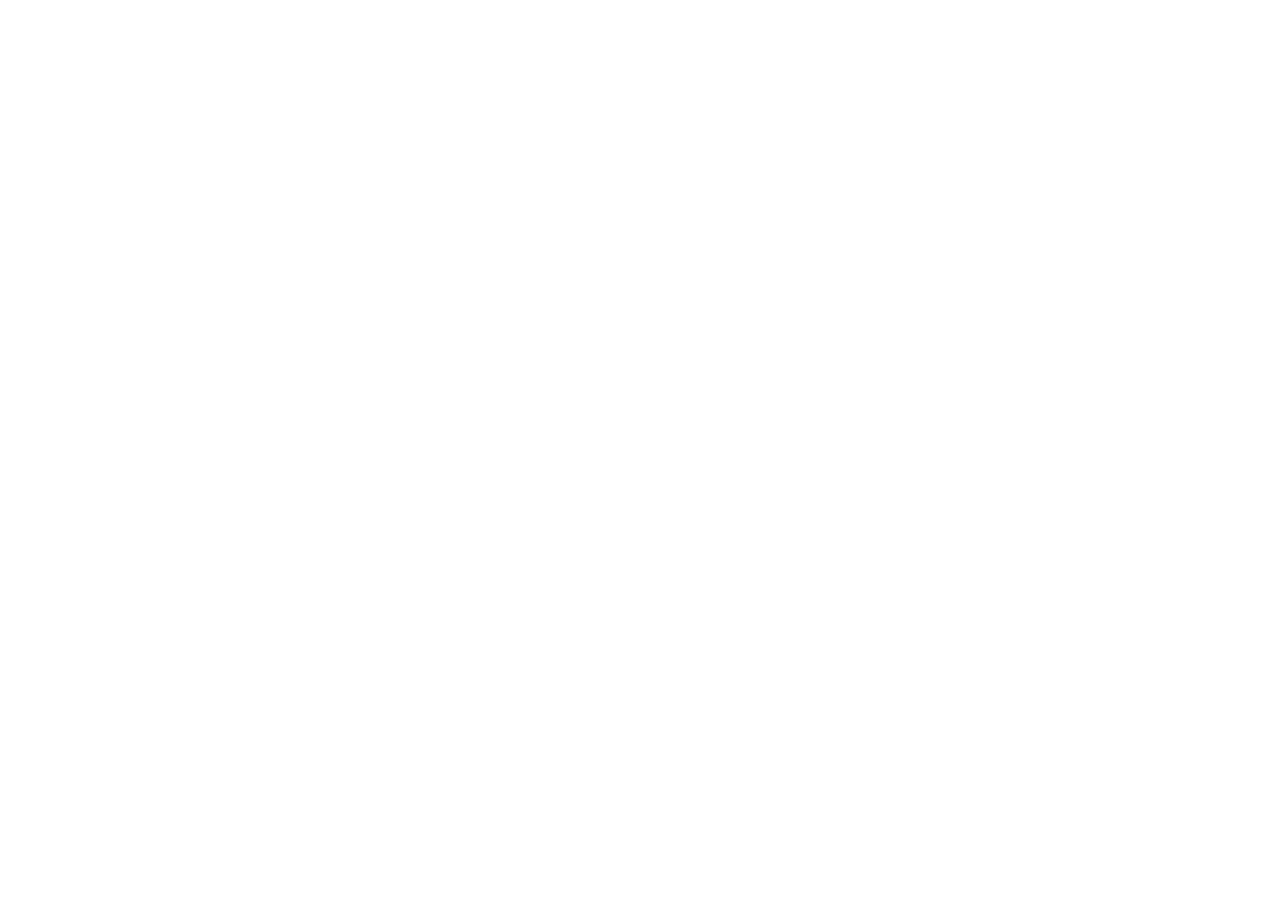
==== index.html @ 72863e76 "Update index.html" ====
<html>
	<head>
		<title>
			Anuv Gupta
		</title>
	</head>
	<style>
	iframe {
		position: fixed;
		top: 0px;
		left: 0px;
		bottom: 0px;
		right: 0px;
		width: 100%;
		height: 100%;
		border: none;
		margin: 0;
		padding: 0;
		overflow: hidden;
		z-index: 10;
	}
	</style>
	<body>
		<iframe src = "http://archive.x10.mx/me">
			Your browser doesn't support iframes.
		</iframe>
	</body>
</html>
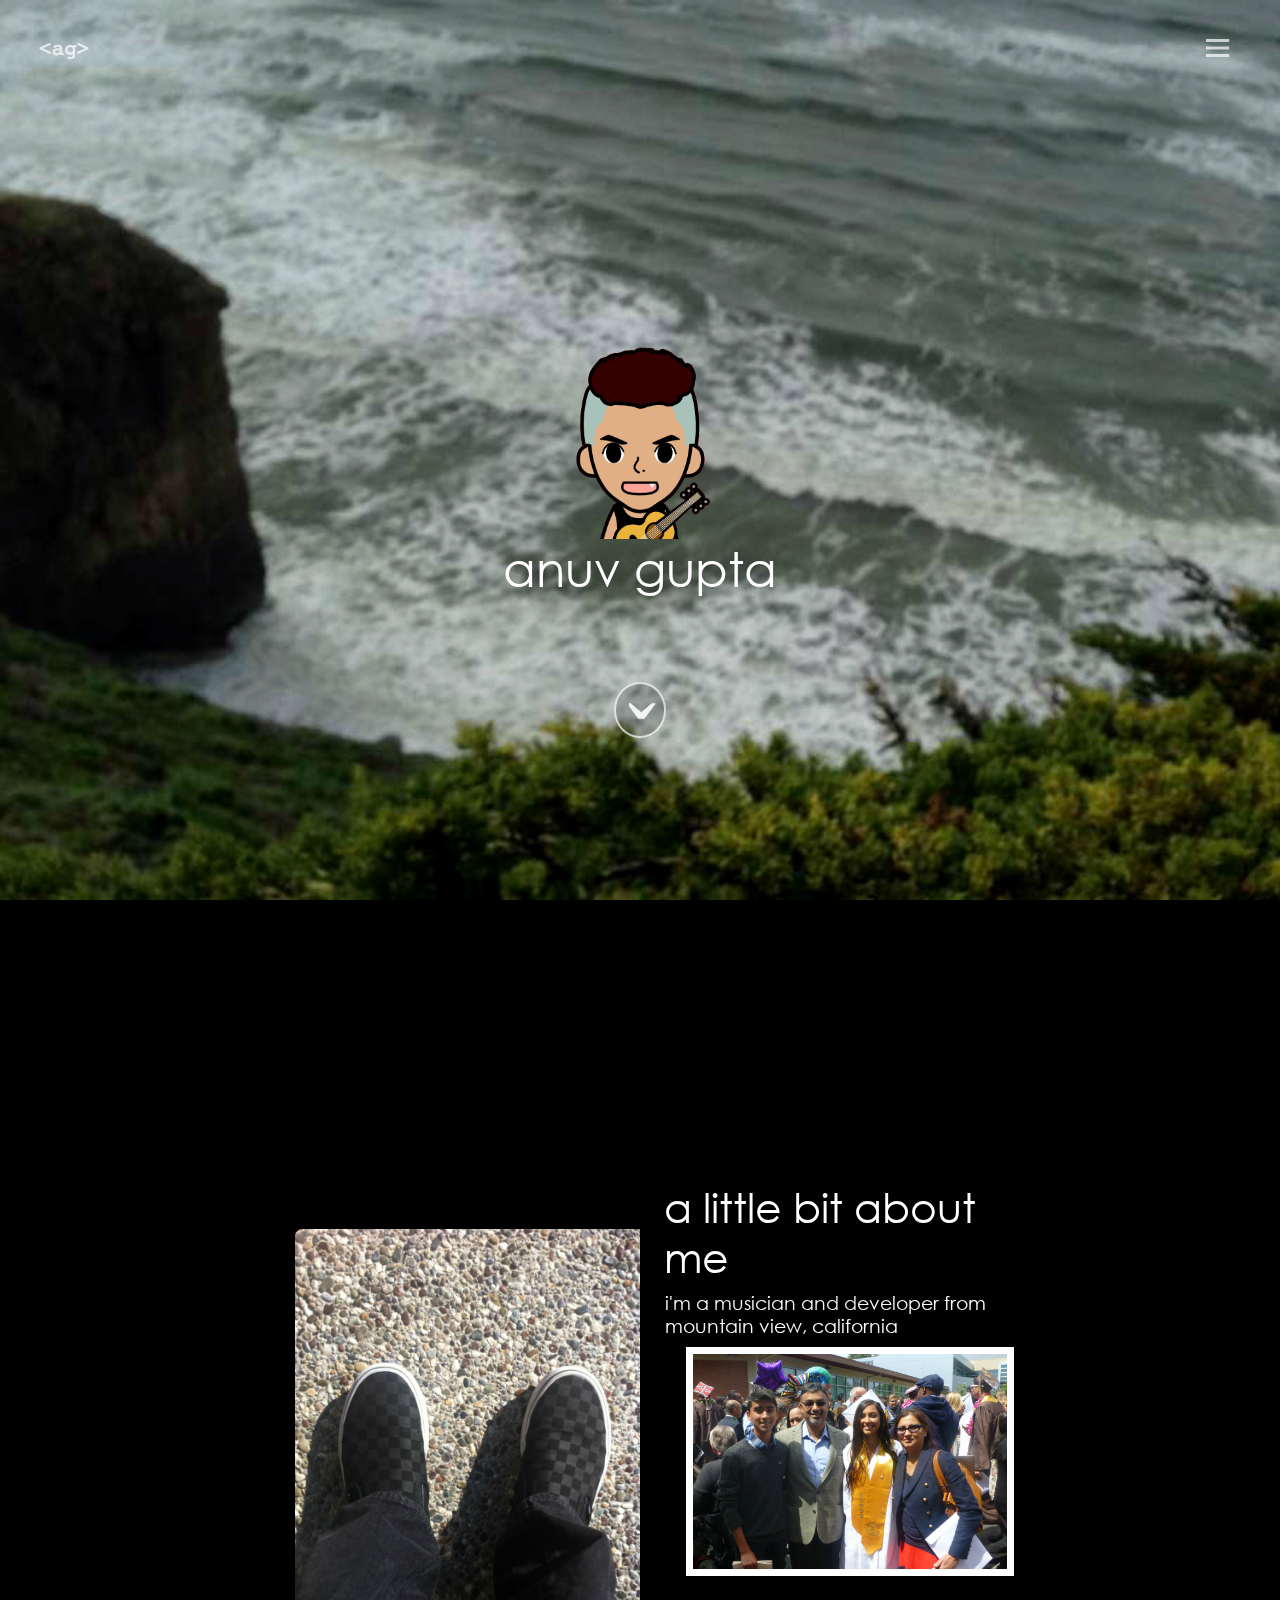
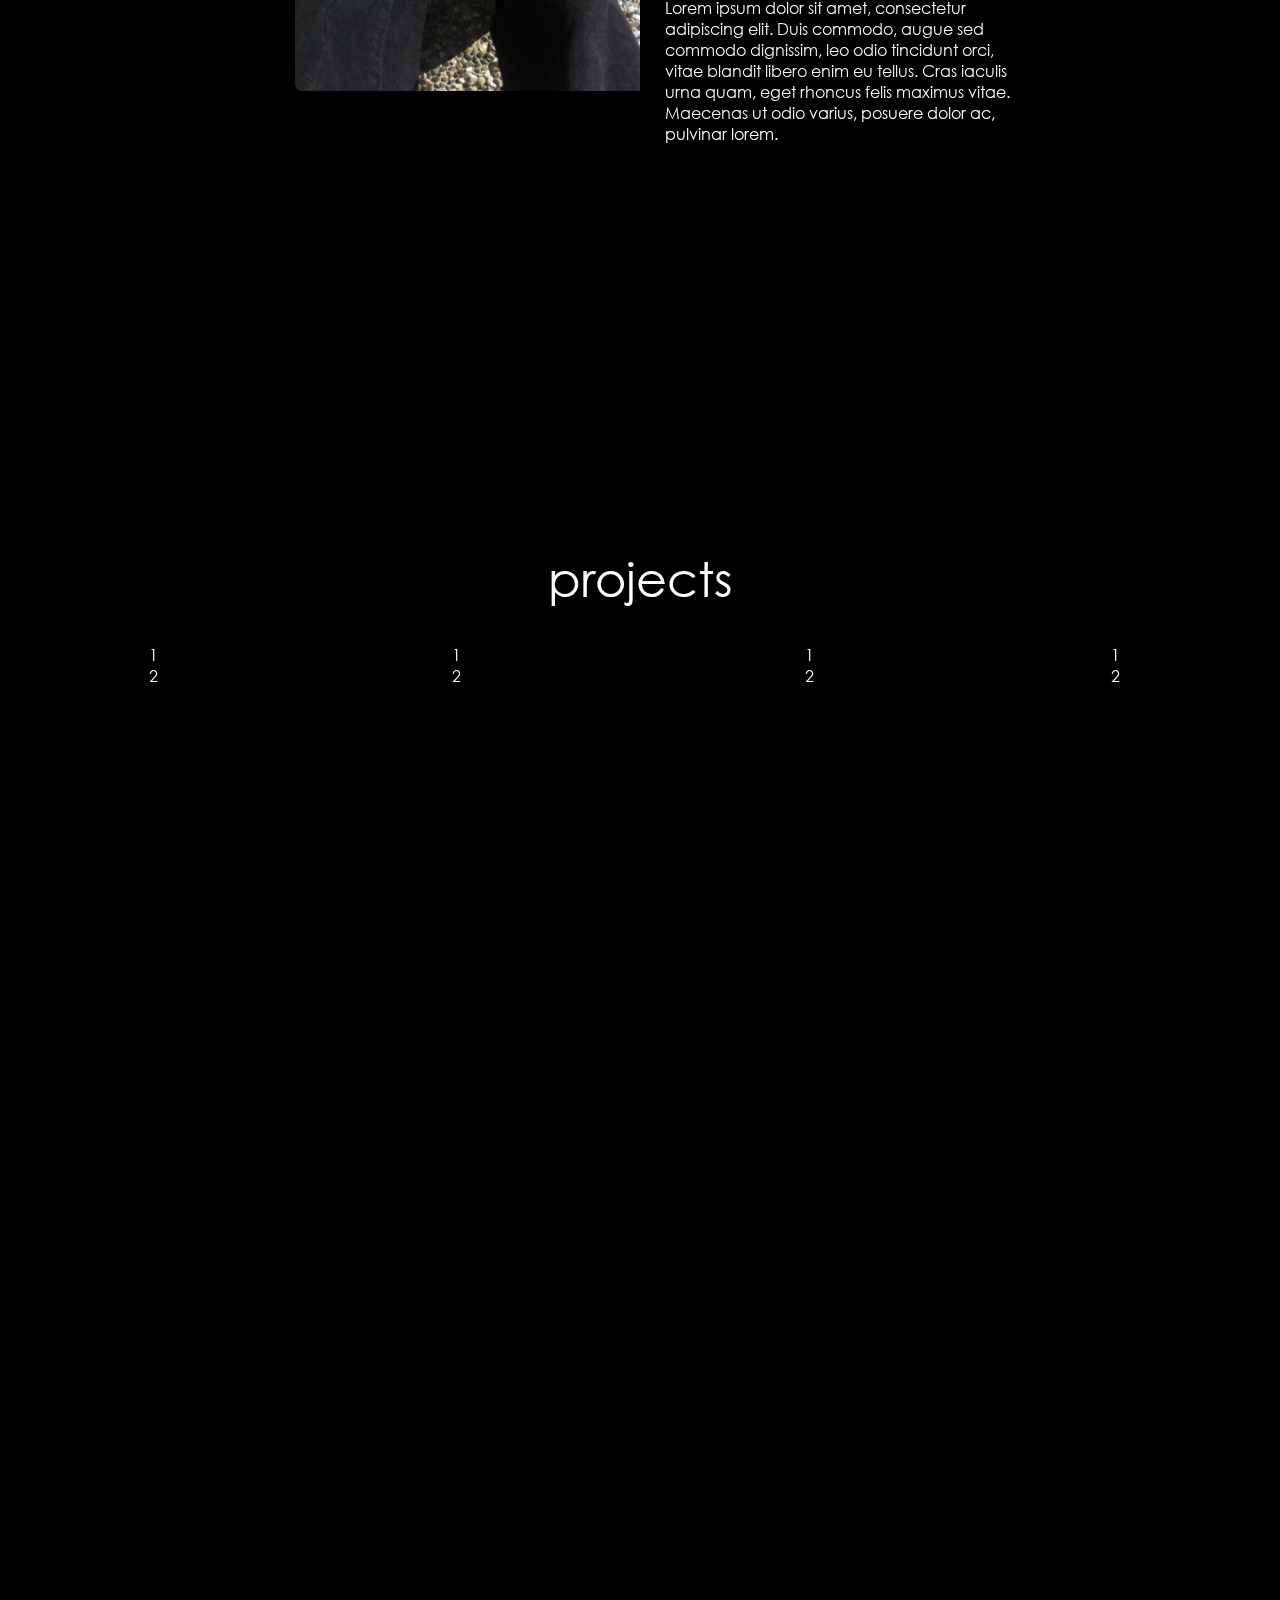
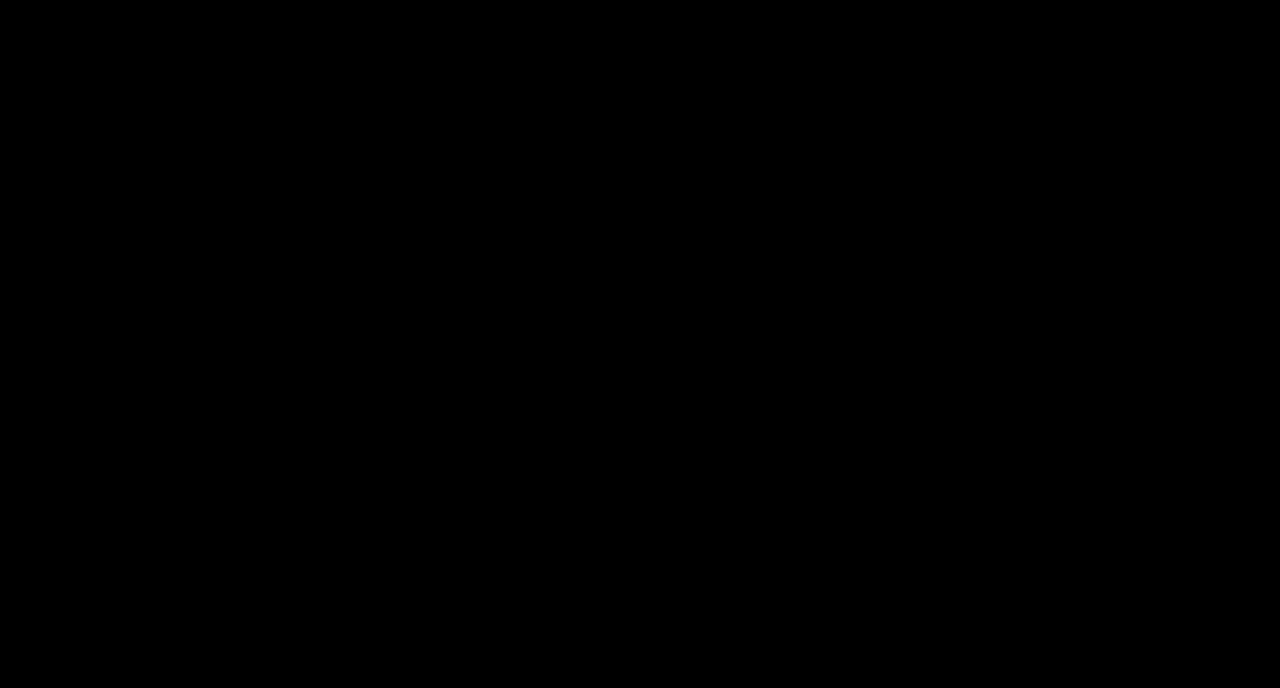
==== commit b14c42bd: "added website files" ====
--- a/index.html
+++ b/index.html
@@ -1,28 +1,478 @@
 <html>
 	<head>
-		<title>
-			Anuv Gupta
-		</title>
+		<title>Anuv Gupta</title>
+		<link rel="icon" type="image/png" href="./img/logo.png">
+		<style>
+			@font-face {
+  				font-family: CenturyGothic;
+  				src: url("./style/centurygothic.ttf");
+  				font-weight: bold;
+			}
+			body {
+				background-color: #000000;
+				color: white;
+				text-decoration: none;
+				text-align: center;
+				font-family: CenturyGothic;
+				font-size: 1.15em;
+				text-shadow: 0px 0px 30px #000000;
+				z-index: 0;
+			}
+			.bodyBG {
+				position: fixed;
+				height: 100%;
+				width: 100%;
+				left: 0;
+				top: 0;
+				z-index: 0;
+				transition: opacity 0.6s ease-in-out;
+   				-moz-transition: opacity 0.6s ease-in-out;
+   				-ms-transition: opacity 0.6s ease-in-out;
+   				-webkit-transition: opacity 0.6s ease-in-out;
+   				-o-transition: opacity 0.6s ease-in-out;
+			}
+			#menu {
+				position: fixed;
+				height: 10.4%;
+				top: 0;
+				right: 0;
+				left: 0;
+				z-index: 2;
+			}
+			#menuBG {
+				position: absolute;
+				top: 0;
+				right: 0;
+				left: 0;
+				width: 100%;
+				height: 100%;
+				opacity: 0;
+				z-index: -2;
+				background-color: #000000;
+				border-style: solid;
+				border-color: #dfdfdf;
+    			border-width: 0 0 1 0;
+				transition: opacity 0.3s ease-in-out;
+   				-moz-transition: opacity 0.3s ease-in-out;
+   				-ms-transition: opacity 0.3s ease-in-out;
+   				-webkit-transition: opacity 0.3s ease-in-out;
+   				-o-transition: opacity 0.3s ease-in-out;
+			}
+			#menuTableContainer {
+				position: absolute;
+				width: 100%;
+				height: 100%;
+				transition: height 0.3s ease-in-out;
+   				-moz-transition: height 0.3s ease-in-out;
+   				-ms-transition: height 0.3s ease-in-out;
+   				-webkit-transition: height 0.3s ease-in-out;
+   				-o-transition: height 0.3s ease-in-out;
+			}
+			#menuTable {
+				width: 100%;
+				height: 100%;
+				opacity: 1;
+				padding: 0 20 0 20;
+				text-align: center;
+			}
+			#menuLogoTD {
+				width: 5%;
+				opacity: 0;
+				z-index: 20;
+				transition: opacity 0.2s ease-in-out;
+   				-moz-transition: opacity 0.2s ease-in-out;
+   				-ms-transition: opacity 0.2s ease-in-out;
+   				-webkit-transition: opacity 0.2s ease-in-out;
+   				-o-transition: opacity 0.2s ease-in-out;
+			}
+			#menuIconTD {
+				width: 5%;
+				opacity: 0;
+				z-index: 20;
+				transition: opacity 0.2s ease-in-out;
+   				-moz-transition: opacity 0.2s ease-in-out;
+   				-ms-transition: opacity 0.2s ease-in-out;
+   				-webkit-transition: opacity 0.2s ease-in-out;
+   				-o-transition: opacity 0.2s ease-in-out;
+			}
+			#main {
+				position: absolute;
+				top: 0;
+				right: 0;
+				left: 0;
+				width: 100%;
+				height: 108%;
+				z-index: 1;
+			}
+			#mainText1 {
+				font-family: CenturyGothic;
+				font-size: 270%;
+				margin: 0;
+				padding 0;
+				border: 0;
+			}
+			#vDown {
+				z-index: 5;
+				text-align: center;
+				height: 100%;
+				width: 4%;
+				border: solid 2px rgba(256, 256, 256, 0.8);
+				background-color: rgba(0, 0, 0, 0.2);
+				border-radius: 100%;
+				opacity: 0.85;
+				transition: opacity 0.4s ease-in-out, border-radius 0.4s ease-in-out, width 0.4s ease-in-out;
+   				-moz-transition: opacity 0.4s ease-in-out, border-radius 0.4s ease-in-out, width 0.4s ease-in-out;
+   				-ms-transition: opacity 0.4s ease-in-out, border-radius 0.4s ease-in-out, width 0.4s ease-in-out;
+   				-webkit-transition: opacity 0.4s ease-in-out, border-radius 0.4s ease-in-out, width 0.4s ease-in-out;
+   				-o-transition: opacity 0.4s ease-in-out, border-radius 0.4s ease-in-out, width 0.4s ease-in-out;
+			}
+			#vDownImg {
+				height: 60%;
+				transition: opacity 0.4s ease-in-out;
+   				-moz-transition: opacity 0.4s ease-in-out;
+   				-ms-transition: opacity 0.4s ease-in-out;
+   				-webkit-transition: opacity 0.4s ease-in-out;
+   				-o-transition: opacity 0.4s ease-in-out;
+			}
+			#mainBG {
+				width: 100%;
+				height: 100%;
+				background-color: #000000;
+			}
+			#mainCT {
+				position: absolute;
+				width: 100%;
+				height: 400%;
+				opacity: 0;
+				padding: 10 30 10 30;
+				text-align: center;
+				transition: opacity 0.7s ease-in-out, height 0.7s ease-in-out;
+   				-moz-transition: opacity 0.7s ease-in-out, height 0.7s ease-in-out;
+   				-ms-transition: opacity 0.7s ease-in-out, height 0.7s ease-in-out;
+   				-webkit-transition: opacity 0.7s ease-in-out, height 0.7s ease-in-out;
+   				-o-transition: opacity 0.7s ease-in-out, height 0.7s ease-in-out;
+			}
+			#aboutMeTable {
+				width: 106%;
+				height: 100%;
+				border-collapse: collapse;
+				background-color: rgba(0, 0, 0, 0.5);
+				border-radius: 15px;
+			}
+			#aboutMeTable td {
+				padding: 5 0 5 17;
+			}
+			#aboutMeImg {
+				border: 8px solid rgba(0, 0, 0, 0.2);
+				border-radius: 15px 0 0 15px;
+				height: 420px;
+			}
+			#famImg {
+				height: 215px;
+				border: 7px solid white;
+			}
+			#mainText3TD {
+				position: relative;
+				width: 60%;
+				height: 2%;
+				text-align: center;
+			}
+			.card {
+				margin: 3% 3% 3% 3%;
+  				text-align: center;
+  				height: 90%;
+  				width: 90%;
+  				box-shadow: 0 6px 12px 0 rgba(0, 0, 0, 0.2), 0 9px 30px 0 rgba(0, 0, 0, 0.19);
+  				-moz-box-shadow: 0 6px 12px 0 rgba(0, 0, 0, 0.2), 0 9px 30px 0 rgba(0, 0, 0, 0.19);
+  				-ms-box-shadow: 0 6px 12px 0 rgba(0, 0, 0, 0.2), 0 9px 30px 0 rgba(0, 0, 0, 0.19);
+  				-webkit-box-shadow: 0 6px 12px 0 rgba(0, 0, 0, 0.2), 0 9px 30px 0 rgba(0, 0, 0, 0.19);
+  				-o-box-shadow: 0 6px 12px 0 rgba(0, 0, 0, 0.2), 0 9px 30px 0 rgba(0, 0, 0, 0.19);
+			}
+			#2 {
+				height: 25%;
+			}
+		</style>
+
+		<script src = "./js/jquery-2.1.4.min.js"></script>
+		<script src = "./js/jquery-ui.min.js"></script>
+		<script src = "./js/background-blur.min.js"></script>
+		<script src = "./js/functions.js"></script>
+		<script src = "./js/velocity.min.js"></script>
+
+		<script type = "text/javascript">
+			var vDownActive = false;
+			function initBG() {
+				_('bodyBG2').style.opacity = 0;
+				_('bodyBG3').style.opacity = 0;
+				$('#bodyBG1').backgroundBlur({
+					imageURL : './img/IMG_8312-n2.jpg',
+					blurAmount : 0,
+					imageClass : 'bg-blur',
+					duration: 1000,
+					endOpacity: 1
+				});
+				$('#bodyBG2').backgroundBlur({
+					imageURL : './img/IMG_1753.jpg',
+					blurAmount : 0,
+					imageClass : 'bg-blur',
+					duration: 1000,
+					endOpacity: 1
+				});
+				$('#bodyBG3').backgroundBlur({
+					imageURL : './img/IMG_8615.jpg',
+					blurAmount : 0,
+					imageClass : 'bg-blur',
+					duration: 1000,
+					endOpacity: 1
+				});
+			}
+			function initSize() {
+				_('mainImg').style.width = 186.5 * (window.innerWidth/1280);
+				_('mainImg').style.height = 1.03 * 186.5 * (window.innerWidth/1280);
+				
+				var h1 = 0;
+				var w1 = 0;
+				if ((window.innerHeight/window.innerWidth) >= 0.56338028169) {
+					h1 = window.innerHeight;
+					w1 = 1136 * (window.innerHeight/640);
+				} else {
+					w1 = window.innerWidth;
+					h1 = 640 * (window.innerWidth/1136);
+				}
+				_('bodyBG1').style.width = w1;
+				_('bodyBG1').style.height = h1;
+				_('bodyBG3').style.width = w1;
+				_('bodyBG3').style.height = h1;
+				
+				if ((window.innerHeight/window.innerWidth) >= 0.74691358024) {
+					h1 = window.innerHeight;
+					w1 = 2592 * (window.innerHeight/1936);
+				} else {
+					w1 = window.innerWidth;
+					h1 = 1936 * (window.innerWidth/2592);
+				}
+				_('bodyBG2').style.width = w1;
+				_('bodyBG2').style.height = h1;
+				
+				var s1 = ((window.innerWidth + window.innerHeight) * 0.02216624685) + 'px';
+				_('mainText1').style.fontSize = s1;
+				_('mainText3').style.fontSize = s1;
+				_('mainText2A').style.fontSize = ((window.innerWidth + window.innerHeight) * 0.01863979848) + 'px';
+				_('mainText2B').style.fontSize = ((window.innerWidth + window.innerHeight) * 0.00856423173) + 'px';
+				_('mainText2C').style.fontSize = ((window.innerWidth + window.innerHeight) * 0.00726423173) + 'px';
+				
+				_('aboutMeImg').style.height = ((window.innerWidth + window.innerHeight) * 0.21158690176) + 'px';
+				_('vDownImg').style.height = ((window.innerWidth + window.innerHeight) * 0.02367758186) + 'px';
+				//_('famImg').style.height = ((window.innerWidth + window.innerHeight) * 1) + 'px';
+			}
+			function setEvents() {
+				$("#menuLogoTD").hover(function() {
+					_("menuLogoTD").style.opacity = 1;
+				}, function() {
+					_("menuLogoTD").style.opacity = 0.7;
+				});
+				$("#menuIconTD").hover(function() {
+					_("menuIconTD").style.opacity = 1;
+				}, function() {
+					_("menuIconTD").style.opacity = 0.7;
+				});
+				$("#vDown").hover(function() {
+					if(!vDownActive) {
+						vDownActive = true;
+						_("vDown").style.borderRadius = "20px";
+						_("vDown").style.width = "14%";
+						_("vDownImg").style.opacity = 0;
+						setTimeout(function () {
+							_("vDownImg").src = './img/aboutme.png';
+							_("vDownImg").style.opacity = 1;
+							vDownActive = false;
+						}, 400);
+					}
+				}, function() {
+					vDownActive = true;
+					_("vDownImg").style.opacity = 0;
+					setTimeout(function () {
+						_("vDown").style.borderRadius = "100%";
+						_("vDown").style.width = "4%";
+						_("vDownImg").src = './img/down.png';
+						_("vDownImg").style.opacity = 1;
+						vDownActive = false;
+					}, 500);
+				});
+				$("#vDown").click(function() {
+					$('body').animate({
+        				scrollTop: ($('#2').offset().top + 5),
+    				}, 1200, 'easeInOutExpo');
+				});
+				$("#menuLogoTD").click(function() {
+  			    	$('body').animate({
+        				scrollTop: $("#main").offset().top,
+    				}, 1200, 'easeInOutExpo');
+				});
+				$(window).scroll(function() {
+					if ($(window).scrollTop() > 5) _("menuBG").style.opacity = 0.6;
+    				else _("menuBG").style.opacity = 0;
+    				if ($(window).scrollTop() > 20) _("menuTableContainer").style.height = "72%";
+    				else _("menuTableContainer").style.height = "95%";
+    				
+    				if ($(window).scrollTop() < $('#mainText1').offset().top) {
+    					if (_('bodyBG1').style.opacity == 0) {
+    						_('bodyBG1').style.opacity = 1;
+    						_('bodyBG2').style.opacity = 0;
+    						_('bodyBG3').style.opacity = 0;
+    					}
+    				}
+    				else if ($(window).scrollTop() < $('#3').offset().top) {
+    					if (_('bodyBG2').style.opacity == 0) {
+    						_('bodyBG1').style.opacity = 0;
+    						_('bodyBG2').style.opacity = 1;
+    						_('bodyBG3').style.opacity = 0;
+    					}
+    				}
+    				else if ($(window).scrollTop() < $('#6').offset().top) {
+    					if (_('bodyBG3').style.opacity == 0) {
+    						_('bodyBG1').style.opacity = 0;
+    						_('bodyBG2').style.opacity = 0;
+    						_('bodyBG3').style.opacity = 1;
+    					}
+    				}
+				});
+			}
+			function loadPage() {
+				//console.log("w: " + window.innerWidth);
+				//console.log("h: " + window.innerHeight);
+				initSize();
+				initBG();
+				resizePage();
+				setEvents();
+				setTimeout(function () {
+					_("mainCT").style.opacity = 1;
+					_("menuLogoTD").style.opacity = 0.7;
+					_("menuIconTD").style.opacity = 0.7;
+				}, 200);
+			}
+			function resizePage() {
+				$('bodyBG1').replaceWith('<div id = "bodyBG1" class = "bodyBG"></div>');
+				$('bodyBG2').replaceWith('<div id = "bodyBG2" class = "bodyBG"></div>');
+				$('bodyBG3').replaceWith('<div id = "bodyBG3" class = "bodyBG"></div>');
+				initSize();
+				initBG();
+			}
+			$(window).on("orientationchange", resizePage);
+			$(window).resize(resizePage);
+			$(document).ready(loadPage);
+		</script>
 	</head>
-	<style>
-	iframe {
-		position: fixed;
-		top: 0px;
-		left: 0px;
-		bottom: 0px;
-		right: 0px;
-		width: 100%;
-		height: 100%;
-		border: none;
-		margin: 0;
-		padding: 0;
-		overflow: hidden;
-		z-index: 10;
-	}
-	</style>
 	<body>
-		<iframe src = "http://archive.x10.mx/me">
-			Your browser doesn't support iframes.
-		</iframe>
+		<div id = "bodyBG1" class = "bodyBG"></div>
+		<div id = "bodyBG2" class = "bodyBG"></div>
+		<div id = "bodyBG3" class = "bodyBG"></div>
+		<center>
+			<div id = "menu">
+				<table id = "menuTableContainer">
+					<tr>
+						<td>
+							<div id = "menuBG"></div>
+							<table id = "menuTable">
+								<tr>
+									<td id = "menuLogoTD"><img id = "menuLogoIMG" src = "./img/logo.png"/></td>
+									<td width = "70%"></td>
+									<td id = "menuIconTD"><img id = "menuIconIMG" src = "./img/menuIcon.png"/></td>
+								</tr>
+							</table>
+						</td>
+					</tr>
+				</table>
+			</div>
+			<div id = "main">
+				<table id = "mainCT">
+					<tr id = "1" height = "25%">
+						<td colspan = "16">
+							<table width = "100%" height = "100%">
+								<tr height = "20%"><td></td></tr>
+								<tr height = "20%">
+									<td style = "text-align: center;">
+										<img id = "mainImg" src = "./img/IMG_3397-clear.png"/><br/>
+										<span id = "mainText1">anuv gupta</span><br/>
+									</td>
+								</tr>
+								<tr height = "8%">
+									<td>
+										<center>
+											<div id = "vDown">
+												<img id = "vDownImg" src = "./img/down.png"/>
+											</div>
+										</center>
+									</td>
+								</tr>
+								<tr height = "15%"><td></td></tr>
+							</table>
+						</td>
+					</tr>
+					<tr id = "2" height = "25%">
+						<td colspan = "3"></td>
+						<td colspan = "10" style = 'position: relative;'>
+							<center>
+								<table id = 'aboutMeTable'>
+									<tr>
+										<td rowspan = '10' style = 'padding: 0; margin: 0;'><img id = 'aboutMeImg' src = './img/IMG_1891-small2.jpg'/></td>
+										<td rowspan = '1' style = 'padding: 10 5 5 16;'><span id = "mainText2A">a little bit about me</span></td>
+									</tr>
+									<tr>
+										<td rowspan = '1'><span id = "mainText2B">i'm a musician and developer from mountain view, california</span></td>
+									</tr>
+									<tr>
+										<td rowspan = '8'>
+											<center><img id = 'famImg' height = '70%' src = './img/P1030672-cropped.jpg'/><br/><br/></center>
+											<span id = "mainText2C">Lorem ipsum dolor sit amet, consectetur adipiscing elit. Duis commodo, augue sed commodo dignissim, leo odio tincidunt orci, vitae blandit libero enim eu tellus. Cras iaculis urna quam, eget rhoncus felis maximus vitae. Maecenas ut odio varius, posuere dolor ac, pulvinar lorem.</span>
+										</td>
+									</tr>
+								</table>
+							</center>
+						</td>
+						<td colspan = "3"></td>
+					</tr>
+					<tr id = "3" height = "5%">
+						<td id = "spaceText" colspan = "16">
+							<span>&nbsp;</span>
+						</td>
+					</tr>
+					<tr id = "4" height = "2%">
+						<td id = "mainText3TD" colspan = "16">
+							<span id = "mainText3" style = "font-size: 300%; color: white;">projects</span>
+						</td>
+					</tr>
+					<tr id = "5" height = "13%">
+						<td colspan = "4" width = "25%">
+							<div id = "card1" class = "card" bgcolor = "green">
+								<span>1</span><br/>
+								<span>2</span><br/>
+							</div>
+						</td>
+						<td colspan = "4" width = "25%">
+							<div id = "card2" class = "card" bgcolor = "red">
+								<span>1</span><br/>
+								<span>2</span><br/>
+							</div>
+						</td>
+						<td colspan = "4" width = "25%">
+							<div id = "card3" class = "card" bgcolor = "blue">
+								<span>1</span><br/>
+								<span>2</span><br/>
+							</div>
+						</td>
+						<td colspan = "4" width = "25%">
+							<div id = "card4" class = "card" bgcolor = "yellow">
+								<span>1</span><br/>
+								<span>2</span><br/>
+							</div>
+						</td>
+					</tr>
+					<tr id = "6" height = "30%">
+						<td id = "mainText4" colspan = "16"><!-- HELLO4 --></td>
+					</tr>
+				</table>
+			<div>
+		</center>
 	</body>
-</html>
+</html>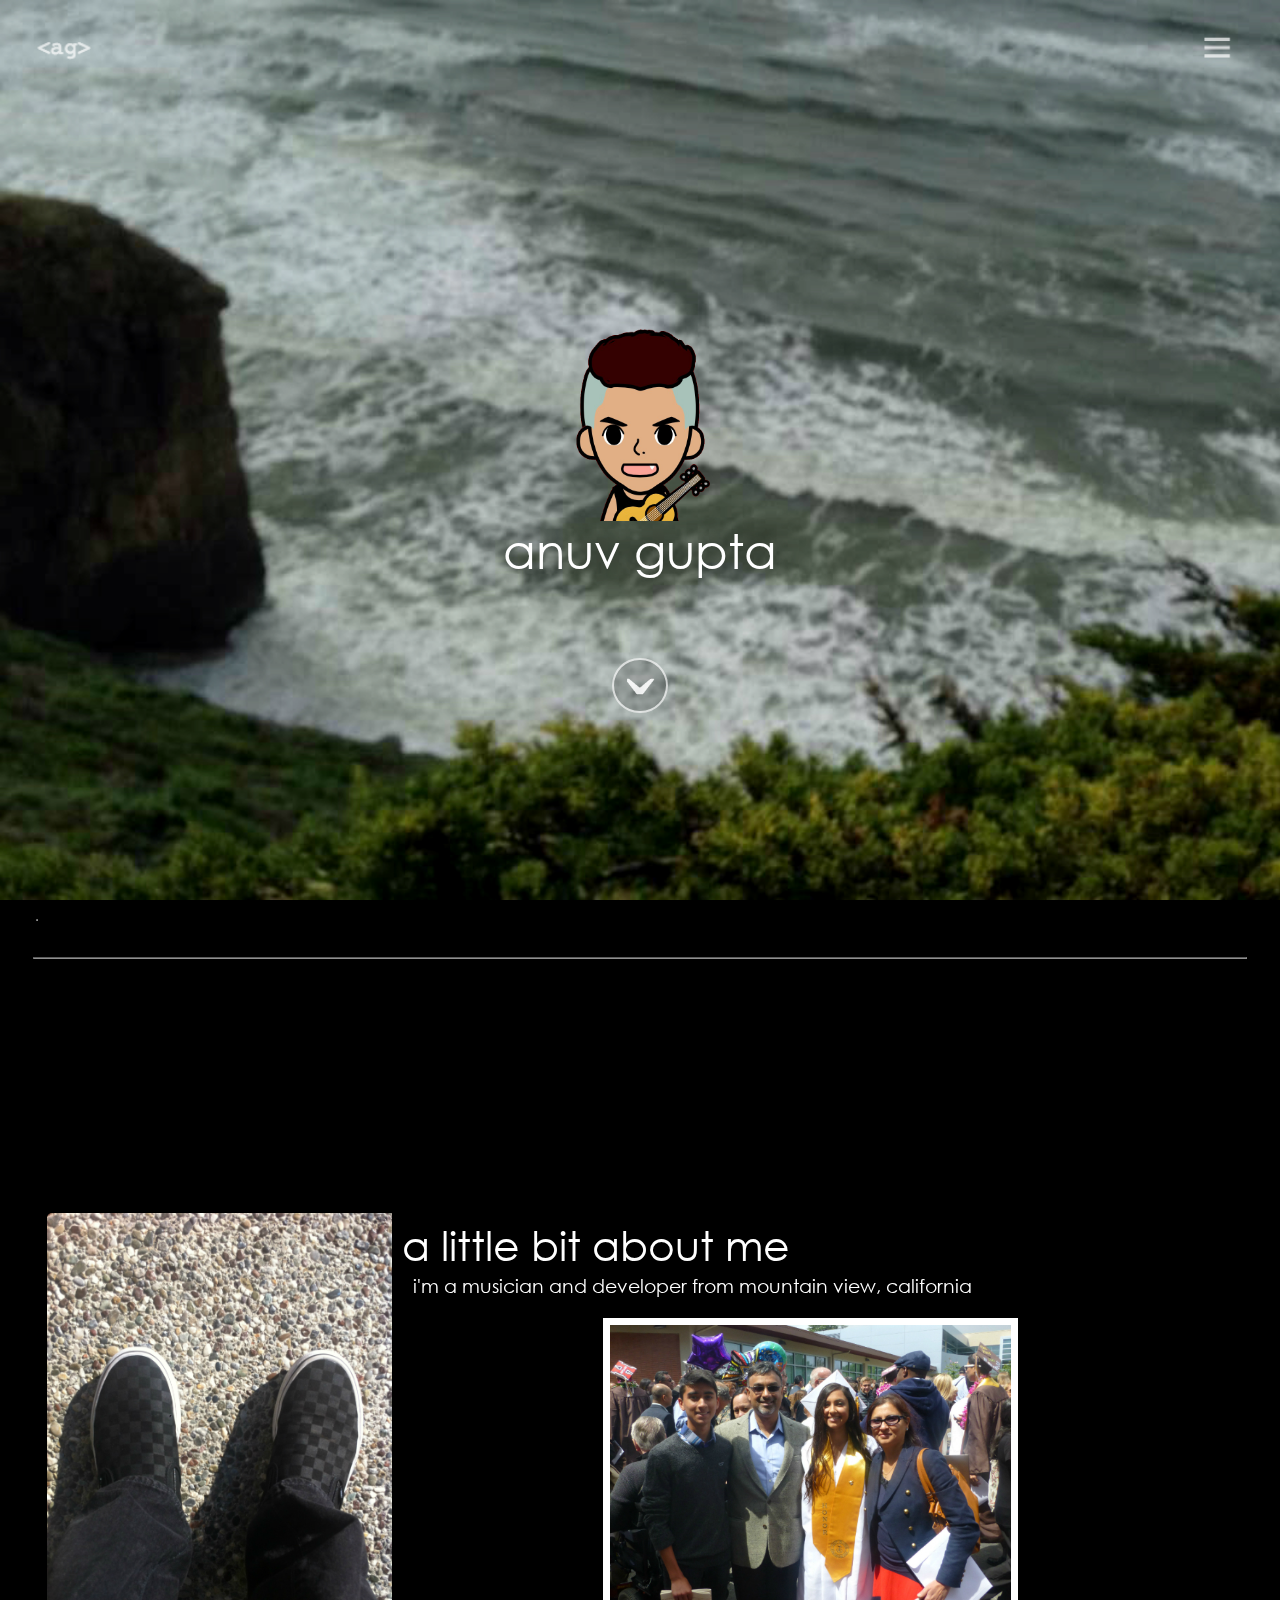
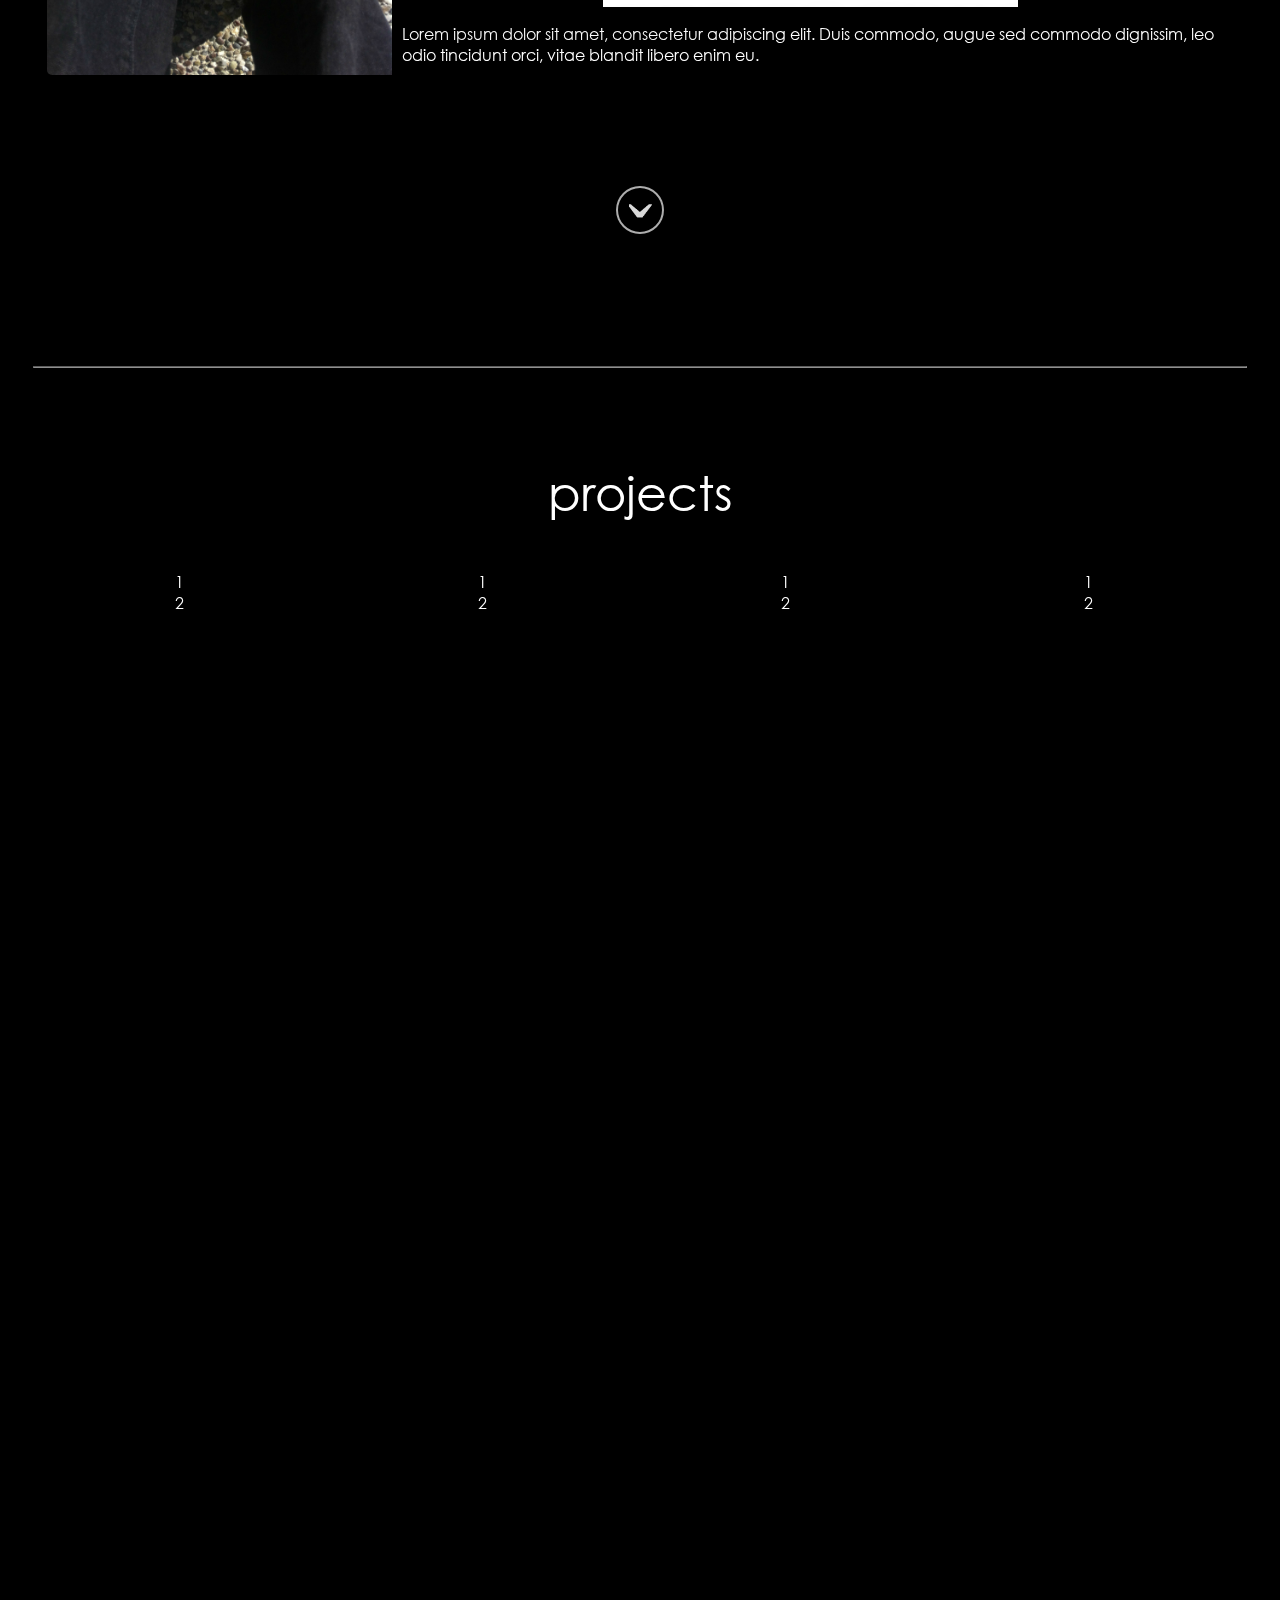
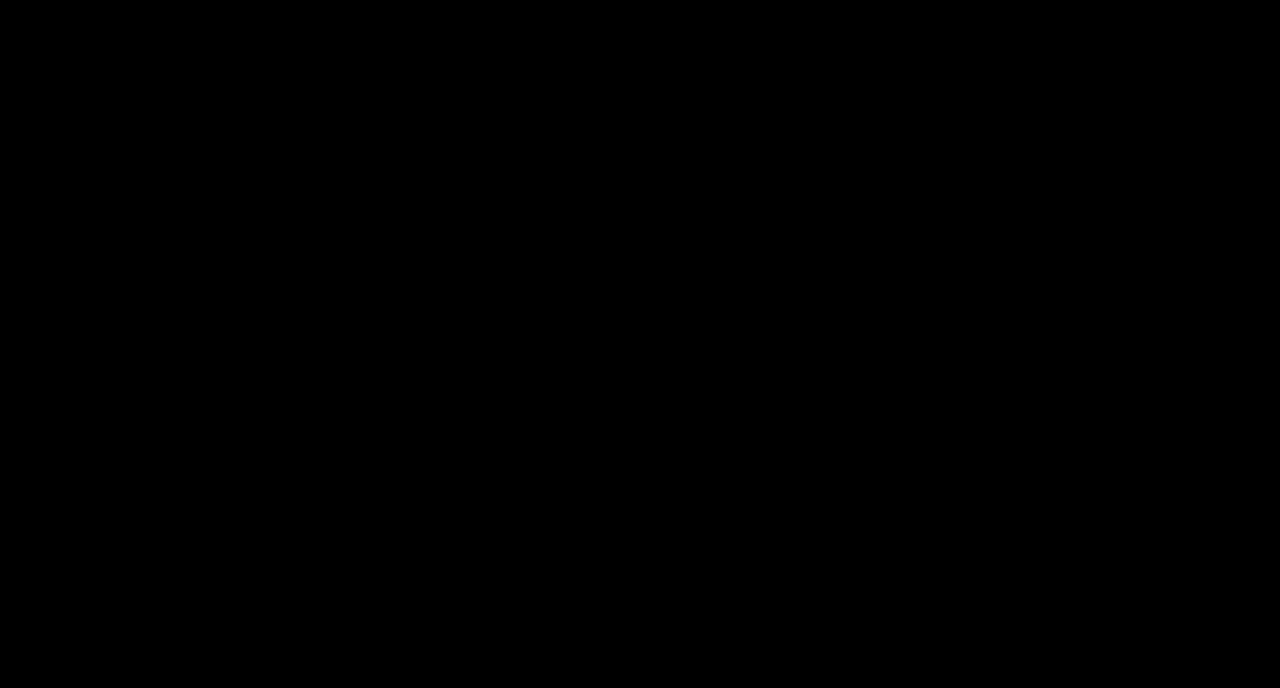
==== commit c1ed0822: "index page update" ====
--- a/index.html
+++ b/index.html
@@ -1,7 +1,7 @@
 <html>
 	<head>
 		<title>Anuv Gupta</title>
-		<link rel="icon" type="image/png" href="./img/logo.png">
+		<link rel = "icon" type = "image/png" href = "./img/favicon.png">
 		<style>
 			@font-face {
   				font-family: CenturyGothic;
@@ -15,7 +15,7 @@
 				text-align: center;
 				font-family: CenturyGothic;
 				font-size: 1.15em;
-				text-shadow: 0px 0px 30px #000000;
+				text-shadow: 0 0 30px #000000;
 				z-index: 0;
 			}
 			.bodyBG {
@@ -111,7 +111,7 @@
 				padding 0;
 				border: 0;
 			}
-			#vDown {
+			#vDown1 {
 				z-index: 5;
 				text-align: center;
 				height: 100%;
@@ -120,19 +120,42 @@
 				background-color: rgba(0, 0, 0, 0.2);
 				border-radius: 100%;
 				opacity: 0.85;
-				transition: opacity 0.4s ease-in-out, border-radius 0.4s ease-in-out, width 0.4s ease-in-out;
-   				-moz-transition: opacity 0.4s ease-in-out, border-radius 0.4s ease-in-out, width 0.4s ease-in-out;
-   				-ms-transition: opacity 0.4s ease-in-out, border-radius 0.4s ease-in-out, width 0.4s ease-in-out;
-   				-webkit-transition: opacity 0.4s ease-in-out, border-radius 0.4s ease-in-out, width 0.4s ease-in-out;
-   				-o-transition: opacity 0.4s ease-in-out, border-radius 0.4s ease-in-out, width 0.4s ease-in-out;
-			}
-			#vDownImg {
+				transition: opacity 0.2s ease-in-out, border-radius 0.2s ease-in-out, width 0.4s ease-in-out;
+   				-moz-transition: opacity 0.2s ease-in-out, border-radius 0.2s ease-in-out, width 0.4s ease-in-out;
+   				-ms-transition: opacity 0.2s ease-in-out, border-radius 0.2s ease-in-out, width 0.4s ease-in-out;
+   				-webkit-transition: opacity 0.2s ease-in-out, border-radius 0.2s ease-in-out, width 0.4s ease-in-out;
+   				-o-transition: opacity 0.2s ease-in-out, border-radius 0.2s ease-in-out, width 0.4s ease-in-out;
+			}
+			#vDown1Img {
 				height: 60%;
-				transition: opacity 0.4s ease-in-out;
-   				-moz-transition: opacity 0.4s ease-in-out;
-   				-ms-transition: opacity 0.4s ease-in-out;
-   				-webkit-transition: opacity 0.4s ease-in-out;
-   				-o-transition: opacity 0.4s ease-in-out;
+				transition: opacity 0.2s ease-in-out, width 0.4s ease-in-out;
+   				-moz-transition: opacity 0.2s ease-in-out, width 0.4s ease-in-out;
+   				-ms-transition: opacity 0.2s ease-in-out, width 0.4s ease-in-out;
+   				-webkit-transition: opacity 0.2s ease-in-out, width 0.4s ease-in-out;
+   				-o-transition: opacity 0.2s ease-in-out, width 0.4s ease-in-out;
+			}
+			#vDown2 {
+				z-index: 5;
+				text-align: center;
+				height: 100%;
+				width: 3.3%;
+				border: solid 2px rgba(256, 256, 256, 0.8);
+				background-color: rgba(0, 0, 0, 0.2);
+				border-radius: 100%;
+				opacity: 0.85;
+				transition: opacity 0.2s ease-in-out, border-radius 0.2s ease-in-out, width 0.4s ease-in-out;
+   				-moz-transition: opacity 0.2s ease-in-out, border-radius 0.2s ease-in-out, width 0.4s ease-in-out;
+   				-ms-transition: opacity 0.2s ease-in-out, border-radius 0.2s ease-in-out, width 0.4s ease-in-out;
+   				-webkit-transition: opacity 0.2s ease-in-out, border-radius 0.2s ease-in-out, width 0.4s ease-in-out;
+   				-o-transition: opacity 0.2s ease-in-out, border-radius 0.2s ease-in-out, width 0.4s ease-in-out;
+			}
+			#vDown2Img {
+				height: 60%;
+				transition: opacity 0.2s ease-in-out, width 0.4s ease-in-out;
+   				-moz-transition: opacity 0.2s ease-in-out, width 0.4s ease-in-out;
+   				-ms-transition: opacity 0.2s ease-in-out, width 0.4s ease-in-out;
+   				-webkit-transition: opacity 0.2s ease-in-out, width 0.4s ease-in-out;
+   				-o-transition: opacity 0.2s ease-in-out, width 0.4s ease-in-out;
 			}
 			#mainBG {
 				width: 100%;
@@ -152,20 +175,20 @@
    				-webkit-transition: opacity 0.7s ease-in-out, height 0.7s ease-in-out;
    				-o-transition: opacity 0.7s ease-in-out, height 0.7s ease-in-out;
 			}
+			#mainCT tr {
+				width: 100%;
+			}
 			#aboutMeTable {
-				width: 106%;
+				width: 100%;
 				height: 100%;
 				border-collapse: collapse;
 				background-color: rgba(0, 0, 0, 0.5);
 				border-radius: 15px;
 			}
-			#aboutMeTable td {
-				padding: 5 0 5 17;
-			}
 			#aboutMeImg {
 				border: 8px solid rgba(0, 0, 0, 0.2);
 				border-radius: 15px 0 0 15px;
-				height: 420px;
+				height: 100%;
 			}
 			#famImg {
 				height: 215px;
@@ -188,9 +211,6 @@
   				-webkit-box-shadow: 0 6px 12px 0 rgba(0, 0, 0, 0.2), 0 9px 30px 0 rgba(0, 0, 0, 0.19);
   				-o-box-shadow: 0 6px 12px 0 rgba(0, 0, 0, 0.2), 0 9px 30px 0 rgba(0, 0, 0, 0.19);
 			}
-			#2 {
-				height: 25%;
-			}
 		</style>
 
 		<script src = "./js/jquery-2.1.4.min.js"></script>
@@ -200,7 +220,8 @@
 		<script src = "./js/velocity.min.js"></script>
 
 		<script type = "text/javascript">
-			var vDownActive = false;
+			var vDown1Active = false;
+			var vDown2Active = false;
 			function initBG() {
 				_('bodyBG2').style.opacity = 0;
 				_('bodyBG3').style.opacity = 0;
@@ -227,6 +248,12 @@
 				});
 			}
 			function initSize() {
+				var hL = (window.innerWidth + window.innerHeight) * 0.01511335012;
+				_('menuIconIMG').style.height = hL;
+				_('menuIconIMG').style.width = hL;
+				_('menuLogoIMG').style.height = hL;
+				_('menuLogoIMG').style.width = ((window.innerWidth + window.innerHeight) * 0.02770780856) + 'px';
+			
 				_('mainImg').style.width = 186.5 * (window.innerWidth/1280);
 				_('mainImg').style.height = 1.03 * 186.5 * (window.innerWidth/1280);
 				
@@ -262,8 +289,21 @@
 				_('mainText2C').style.fontSize = ((window.innerWidth + window.innerHeight) * 0.00726423173) + 'px';
 				
 				_('aboutMeImg').style.height = ((window.innerWidth + window.innerHeight) * 0.21158690176) + 'px';
-				_('vDownImg').style.height = ((window.innerWidth + window.innerHeight) * 0.02367758186) + 'px';
-				//_('famImg').style.height = ((window.innerWidth + window.innerHeight) * 1) + 'px';
+				_('aboutMeImg').style.borderWidth = ((window.innerWidth + window.innerHeight) * 0.0046302267) + 'px';
+				_('aboutMeTable').style.height = ((window.innerWidth + window.innerHeight) * 0.21158690176) + 'px';
+				_('famImg').style.height = ((window.innerWidth + window.innerHeight) * 0.12586901763) + 'px';
+				_('famImg').style.borderWidth = ((window.innerWidth + window.innerHeight) * 0.00362644836) + 'px';
+				
+				var v1h = (window.innerWidth + window.innerHeight) * 0.02367758186;
+				_('vDown1Img').style.width = v1h + 'px';
+				_('vDown1Img').style.height = v1h + 'px';
+				_('vDown1').style.width = v1h + 'px';
+				_('vDown1').style.height = v1h + 'px';
+				var v2h = (window.innerWidth + window.innerHeight) * 0.02027758186;
+				_('vDown2Img').style.width = v2h + 'px';
+				_('vDown2Img').style.height = v2h + 'px';
+				_('vDown2').style.width = v2h + 'px';
+				_('vDown2').style.height = v2h + 'px';
 			}
 			function setEvents() {
 				$("#menuLogoTD").hover(function() {
@@ -276,32 +316,72 @@
 				}, function() {
 					_("menuIconTD").style.opacity = 0.7;
 				});
-				$("#vDown").hover(function() {
-					if(!vDownActive) {
-						vDownActive = true;
-						_("vDown").style.borderRadius = "20px";
-						_("vDown").style.width = "14%";
-						_("vDownImg").style.opacity = 0;
+				$("#vDown1").hover(function() {
+					if(!vDown1Active) {
+						vDown1Active = true;
+						var v1h = (window.innerWidth + window.innerHeight) * 0.07103274559;
+						_("vDown1").style.borderRadius = "20px";
+						_("vDown1").style.width = (v1h * 1.1) + 'px';
+						_('vDown1Img').style.width = v1h + 'px';
+						_("vDown1Img").style.opacity = 0;
 						setTimeout(function () {
-							_("vDownImg").src = './img/aboutme.png';
-							_("vDownImg").style.opacity = 1;
-							vDownActive = false;
+							_("vDown1Img").src = './img/aboutme.png';
+							//_("vDown1").innerHTML = '<span id = "vDown1Img" style = "display:block; font-size: 33; font-family: CenturyGothic;color: rgba(256, 256, 256, 0.9); padding: 2 1 5 1;">about me</span>';
+							_("vDown1Img").style.opacity = 1;
+							vDown1Active = false;
 						}, 400);
 					}
 				}, function() {
-					vDownActive = true;
-					_("vDownImg").style.opacity = 0;
+					vDown1Active = true;
+					var v1h = (window.innerWidth + window.innerHeight) * 0.02367758186;
+					_("vDown1Img").style.opacity = 0;
+					_('vDown1Img').style.width = v1h + 'px';
+					//_("vDown1").innerHTML = '<img id = "vDown1Img" src = "./img/down.png"/>';
+					_("vDown1").style.width = v1h + 'px';
 					setTimeout(function () {
-						_("vDown").style.borderRadius = "100%";
-						_("vDown").style.width = "4%";
-						_("vDownImg").src = './img/down.png';
-						_("vDownImg").style.opacity = 1;
-						vDownActive = false;
-					}, 500);
-				});
-				$("#vDown").click(function() {
+						_("vDown1").style.borderRadius = "100%";
+						_("vDown1Img").src = './img/down.png';
+						_("vDown1Img").style.opacity = 1;
+						vDown1Active = false;
+					}, 400);
+				});
+				$("#vDown1").click(function() {
 					$('body').animate({
-        				scrollTop: ($('#2').offset().top + 5),
+        				scrollTop: ($('#2spacer1').offset().top + 5),
+    				}, 1200, 'easeInOutExpo');
+				});
+				$("#vDown2").hover(function() {
+					if(!vDown2Active) {
+						vDown2Active = true;
+						var v2h = (window.innerWidth + window.innerHeight) * 0.05299208059;
+						_("vDown2").style.borderRadius = "20px";
+						_("vDown2").style.width = (v2h * 1.1) + 'px';
+						_('vDown2Img').style.width = v2h + 'px';
+						_("vDown2Img").style.opacity = 0;
+						setTimeout(function () {
+							_("vDown2Img").src = './img/projects.png';
+							//_("vDown2").innerHTML = '<span id = "vDown2Img" style = "display:block; font-size: 33; font-family: CenturyGothic;color: rgba(256, 256, 256, 0.9); padding: 2 1 5 1;">about me</span>';
+							_("vDown2Img").style.opacity = 1;
+							vDown2Active = false;
+						}, 400);
+					}
+				}, function() {
+					vDown2Active = true;
+					var v2h = (window.innerWidth + window.innerHeight) * 0.02027758186;
+					_("vDown2Img").style.opacity = 0;
+					_('vDown2Img').style.width = v2h + 'px';
+					//_("vDown2").innerHTML = '<img id = "vDown2Img" src = "./img/down.png"/>';
+					_("vDown2").style.width = v2h + 'px';
+					setTimeout(function () {
+						_("vDown2").style.borderRadius = "100%";
+						_("vDown2Img").src = './img/down.png';
+						_("vDown2Img").style.opacity = 1;
+						vDown2Active = false;
+					}, 400);
+				});
+				$("#vDown2").click(function() {
+					$('body').animate({
+        				scrollTop: ($('#3spacer1').offset().top + 5),
     				}, 1200, 'easeInOutExpo');
 				});
 				$("#menuLogoTD").click(function() {
@@ -322,7 +402,7 @@
     						_('bodyBG3').style.opacity = 0;
     					}
     				}
-    				else if ($(window).scrollTop() < $('#3').offset().top) {
+    				else if ($(window).scrollTop() < $('#2spacer2').offset().top) {
     					if (_('bodyBG2').style.opacity == 0) {
     						_('bodyBG1').style.opacity = 0;
     						_('bodyBG2').style.opacity = 1;
@@ -386,8 +466,8 @@
 			</div>
 			<div id = "main">
 				<table id = "mainCT">
-					<tr id = "1" height = "25%">
-						<td colspan = "16">
+					<tr id = "1" height = "24%">
+						<td colspan = "100">
 							<table width = "100%" height = "100%">
 								<tr height = "20%"><td></td></tr>
 								<tr height = "20%">
@@ -399,77 +479,92 @@
 								<tr height = "8%">
 									<td>
 										<center>
-											<div id = "vDown">
-												<img id = "vDownImg" src = "./img/down.png"/>
+											<div id = "vDown1">
+												<img id = "vDown1Img" src = "./img/down.png"/>
 											</div>
 										</center>
 									</td>
 								</tr>
-								<tr height = "15%"><td></td></tr>
+								<tr height = "15%" style = 'position: relative;'><td><hr style = 'position: absolute; opacity: 0.6; bottom: 5;'/></td></tr>
 							</table>
 						</td>
 					</tr>
-					<tr id = "2" height = "25%">
-						<td colspan = "3"></td>
-						<td colspan = "10" style = 'position: relative;'>
-							<center>
-								<table id = 'aboutMeTable'>
-									<tr>
-										<td rowspan = '10' style = 'padding: 0; margin: 0;'><img id = 'aboutMeImg' src = './img/IMG_1891-small2.jpg'/></td>
-										<td rowspan = '1' style = 'padding: 10 5 5 16;'><span id = "mainText2A">a little bit about me</span></td>
-									</tr>
-									<tr>
-										<td rowspan = '1'><span id = "mainText2B">i'm a musician and developer from mountain view, california</span></td>
-									</tr>
-									<tr>
-										<td rowspan = '8'>
-											<center><img id = 'famImg' height = '70%' src = './img/P1030672-cropped.jpg'/><br/><br/></center>
-											<span id = "mainText2C">Lorem ipsum dolor sit amet, consectetur adipiscing elit. Duis commodo, augue sed commodo dignissim, leo odio tincidunt orci, vitae blandit libero enim eu tellus. Cras iaculis urna quam, eget rhoncus felis maximus vitae. Maecenas ut odio varius, posuere dolor ac, pulvinar lorem.</span>
-										</td>
-									</tr>
-								</table>
+					<tr id = "1spacer1" height = '1%'><td colspan = '100' width = '100%'><span><hr style = 'opacity: 0.6;'/></span></td></tr>
+					<tr id = "2spacer1" height = '4.5%'><td colspan = '100' width = '100%'><span>&nbsp;</span></td></tr>
+					<tr id = "2" height = "15%">
+						<td colspan = "35"></td>
+						<td colspan = "30">
+							<table id = 'aboutMeTable'>
+								<tr>
+									<td rowspan = '3' height = '100%' style = 'padding: 0 2% 0 0; margin: 0;'><img id = 'aboutMeImg' src = './img/IMG_1891-small2.jpg'/></td>
+									<td style = 'padding: 1% 0 0 0;'><span id = "mainText2A">a little bit about me</span></td>
+								</tr>
+								<tr>
+									<td style = 'padding: 0 0 0 0.9%;'><span id = "mainText2B">i'm a musician and developer from mountain view, california</span></td>
+								</tr>
+								<tr>
+									<td style = 'padding: 0 2% 0 0;'>
+										<center><img id = 'famImg' src = './img/P1030672-cropped.jpg'/></center>
+										<div id = "mainText2C" style = 'padding: 2% 0 0 0;'>Lorem ipsum dolor sit amet, consectetur adipiscing elit. Duis commodo, augue sed commodo dignissim, leo odio tincidunt orci, vitae blandit libero enim eu.</div>
+									</td>
+								</tr>
+							</table>
+						</td>
+						<td colspan = "35"></td>
+					</tr>
+					<tr id = "2spacer2" height = '4%'>
+						<td colspan = '100' height = '0.2%'>
+							<center style = 'height: 35%;'>
+								<div id = "vDown2">
+									<img id = "vDown2Img" src = "./img/down.png"/>
+								</div>
 							</center>
 						</td>
-						<td colspan = "3"></td>
-					</tr>
-					<tr id = "3" height = "5%">
-						<td id = "spaceText" colspan = "16">
-							<span>&nbsp;</span>
-						</td>
-					</tr>
-					<tr id = "4" height = "2%">
-						<td id = "mainText3TD" colspan = "16">
+					</tr>
+					<tr id = "3spacer1" height = "3.9%"><td id = "spaceText" colspan = "100"><span><hr style = 'opacity: 0.6;'/></span></td></tr>
+					<!-- <tr id = "3spacer2" height = "2.5%"><td bgcolor = 'red' id = "spaceText" colspan = "100"><span>&nbsp;</span></td></tr> -->
+					<tr id = "3" height = "2.5%">
+						<td id = "mainText3TD" colspan = "100">
 							<span id = "mainText3" style = "font-size: 300%; color: white;">projects</span>
 						</td>
 					</tr>
 					<tr id = "5" height = "13%">
-						<td colspan = "4" width = "25%">
-							<div id = "card1" class = "card" bgcolor = "green">
-								<span>1</span><br/>
-								<span>2</span><br/>
-							</div>
+						<td colspan = "100">
+							<table height = '100%' width = '100%'>
+								<tr>
+									<td>
+										<div id = "card1" class = "card">
+											<span>1</span><br/>
+											<span>2</span><br/>
+										</div>
+									</td>
+									<td>
+										<div id = "card2" class = "card">
+											<span>1</span><br/>
+											<span>2</span><br/>
+										</div>
+									</td>
+									<td>
+										<div id = "card3" class = "card">
+											<span>1</span><br/>
+											<span>2</span><br/>
+										</div>
+									</td>
+									<td>
+										<div id = "card4" class = "card">
+											<span>1</span><br/>
+											<span>2</span><br/>
+										</div>
+									</td>
+								</tr>
+							</table>
 						</td>
-						<td colspan = "4" width = "25%">
-							<div id = "card2" class = "card" bgcolor = "red">
-								<span>1</span><br/>
-								<span>2</span><br/>
-							</div>
-						</td>
-						<td colspan = "4" width = "25%">
-							<div id = "card3" class = "card" bgcolor = "blue">
-								<span>1</span><br/>
-								<span>2</span><br/>
-							</div>
-						</td>
-						<td colspan = "4" width = "25%">
-							<div id = "card4" class = "card" bgcolor = "yellow">
-								<span>1</span><br/>
-								<span>2</span><br/>
-							</div>
-						</td>
-					</tr>
-					<tr id = "6" height = "30%">
-						<td id = "mainText4" colspan = "16"><!-- HELLO4 --></td>
+						<!--
+						
+						-->
+					</tr>
+					<tr id = "6" colspan = "100" height = "32%">
+						<td id = "mainText4"><!-- HELLO4 --></td>
 					</tr>
 				</table>
 			<div>
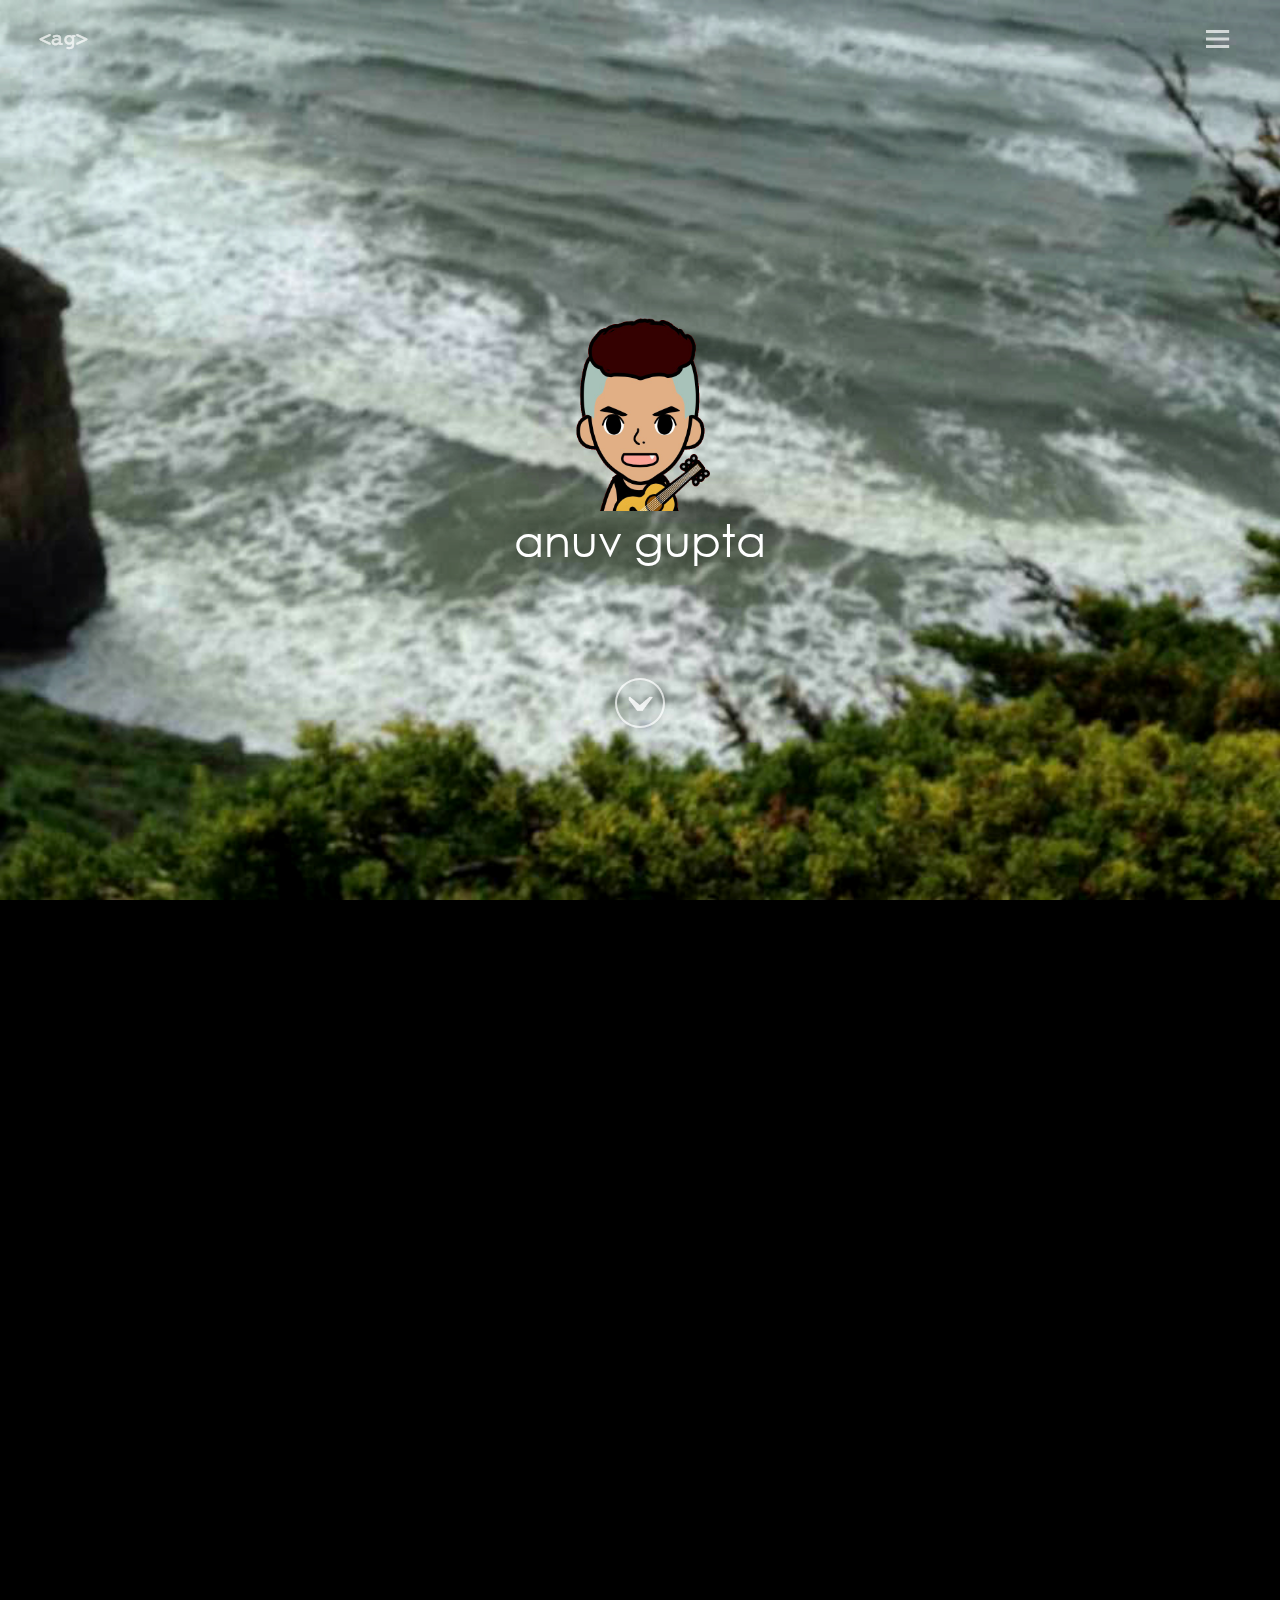
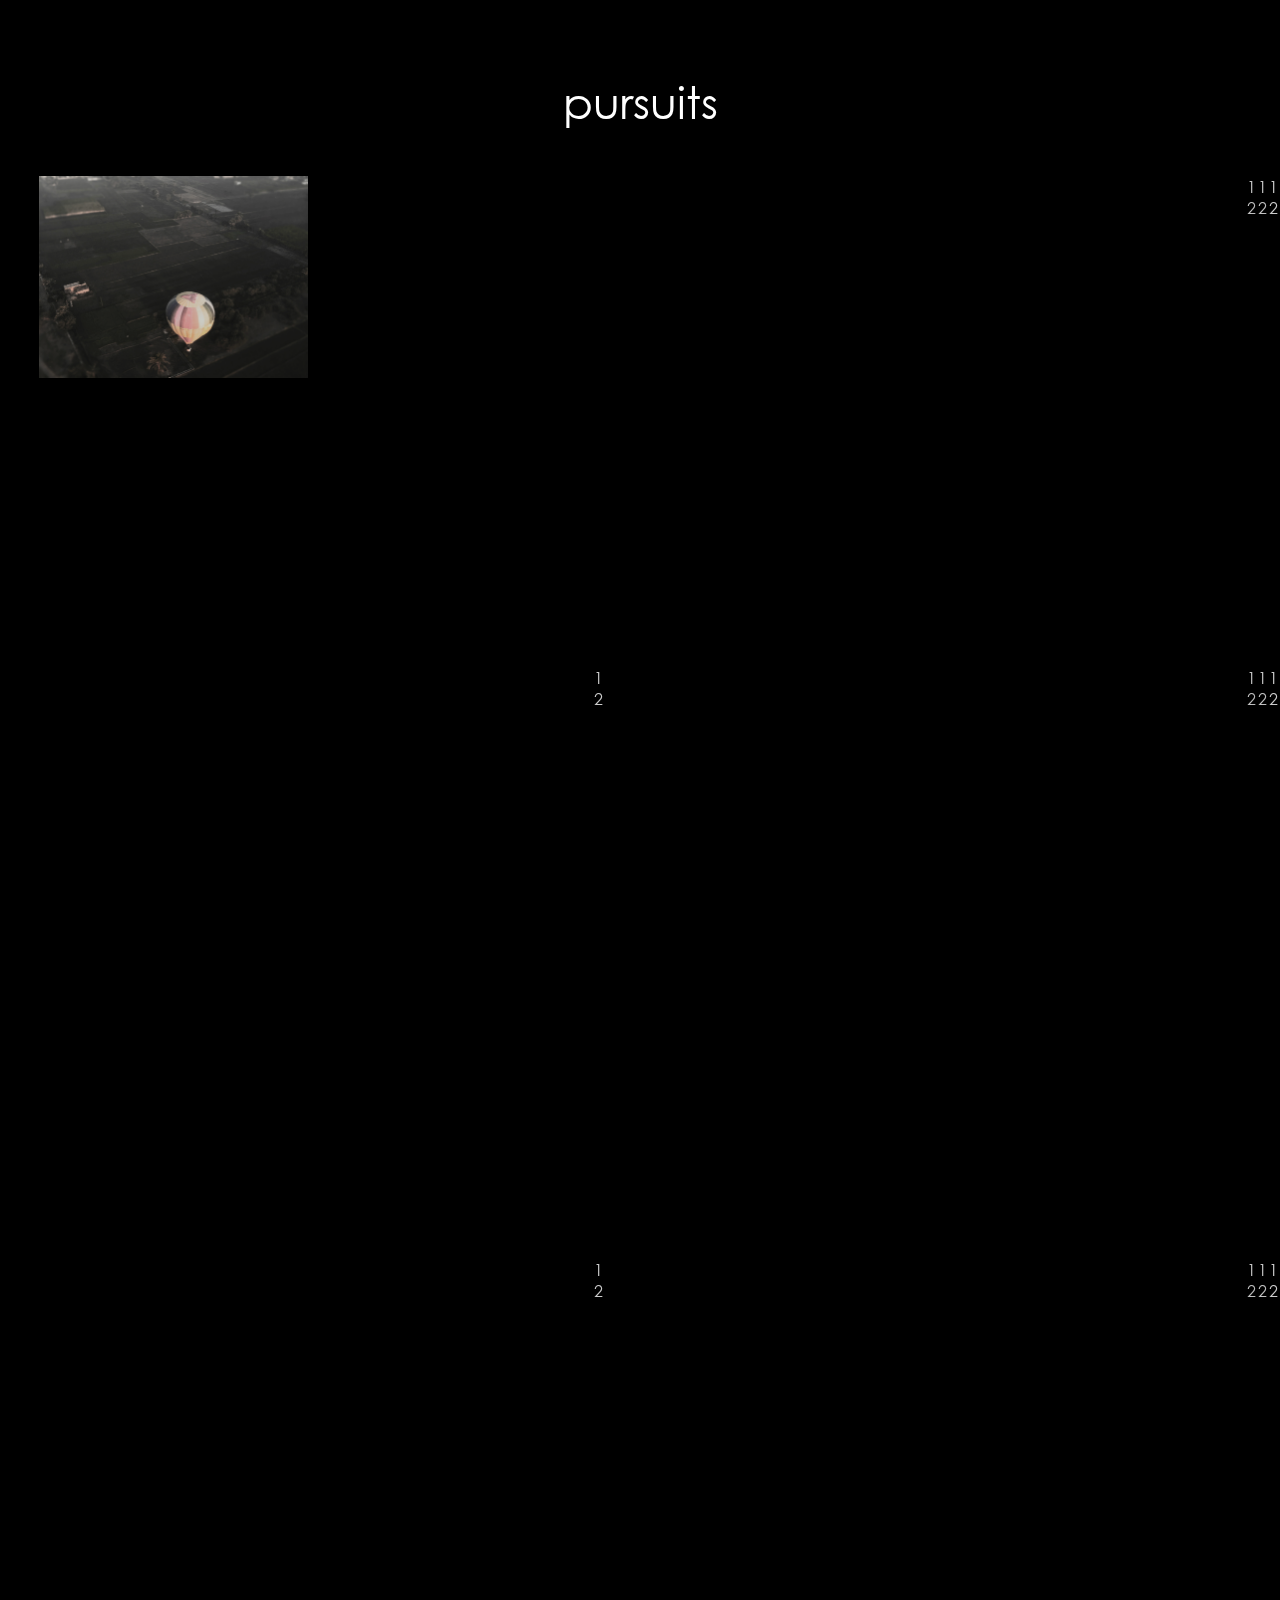
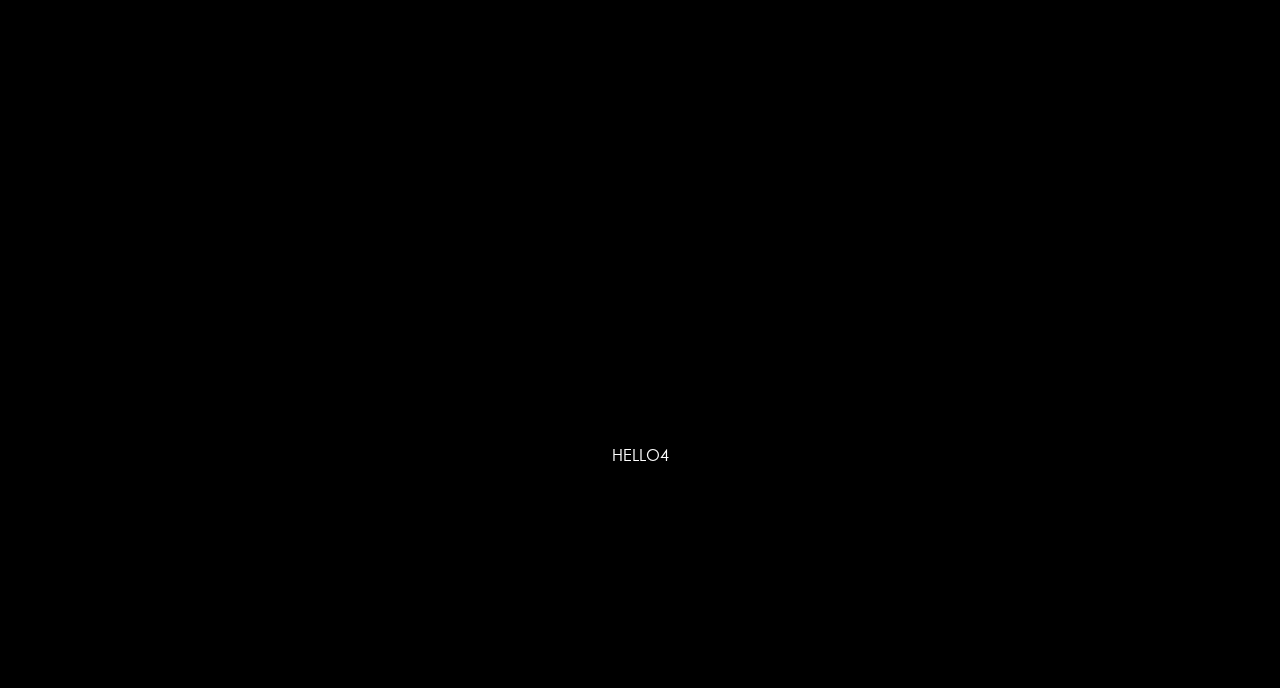
==== commit ab88560e: "updated viewport scaling" ====
--- a/index.html
+++ b/index.html
@@ -2,11 +2,17 @@
 	<head>
 		<title>Anuv Gupta</title>
 		<link rel = "icon" type = "image/png" href = "./img/favicon.png">
+		<meta name = "viewport" content = "width=device-width, initial-scale=0.8, maximum-scale=0.8, user-scalable=no" />
 		<style>
 			@font-face {
   				font-family: CenturyGothic;
   				src: url("./style/centurygothic.ttf");
   				font-weight: bold;
+			}
+			@keyframes pulse {
+  				0% { transform: scale(1); }
+				50% { transform: scale(1.08); }
+				100% { transform: scale(1); }
 			}
 			body {
 				background-color: #000000;
@@ -19,12 +25,19 @@
 				z-index: 0;
 			}
 			.bodyBG {
+				background: url('./img/IMG_8312-n2.jpg') no-repeat center center fixed;
+				-webkit-background-size: cover;
+  				-moz-background-size: cover;
+  				-o-background-size: cover;
+  				background-size: cover;
+				top: 0;
+				left: 0;
+				right: 0;
+				bottom: 0;
+				z-index: 0;
+				width: 100%;
+				height: 100%;
 				position: fixed;
-				height: 100%;
-				width: 100%;
-				left: 0;
-				top: 0;
-				z-index: 0;
 				transition: opacity 0.6s ease-in-out;
    				-moz-transition: opacity 0.6s ease-in-out;
    				-ms-transition: opacity 0.6s ease-in-out;
@@ -33,7 +46,7 @@
 			}
 			#menu {
 				position: fixed;
-				height: 10.4%;
+				height: 75px;
 				top: 0;
 				right: 0;
 				left: 0;
@@ -114,48 +127,42 @@
 			#vDown1 {
 				z-index: 5;
 				text-align: center;
-				height: 100%;
-				width: 4%;
-				border: solid 2px rgba(256, 256, 256, 0.8);
-				background-color: rgba(0, 0, 0, 0.2);
+				width: 46px;
+				border: solid 2px rgba(256, 256, 256, 0.85);
+				background-color: rgba(0, 0, 0, 0.1);
 				border-radius: 100%;
-				opacity: 0.85;
-				transition: opacity 0.2s ease-in-out, border-radius 0.2s ease-in-out, width 0.4s ease-in-out;
-   				-moz-transition: opacity 0.2s ease-in-out, border-radius 0.2s ease-in-out, width 0.4s ease-in-out;
-   				-ms-transition: opacity 0.2s ease-in-out, border-radius 0.2s ease-in-out, width 0.4s ease-in-out;
-   				-webkit-transition: opacity 0.2s ease-in-out, border-radius 0.2s ease-in-out, width 0.4s ease-in-out;
-   				-o-transition: opacity 0.2s ease-in-out, border-radius 0.2s ease-in-out, width 0.4s ease-in-out;
-			}
-			#vDown1Img {
-				height: 60%;
-				transition: opacity 0.2s ease-in-out, width 0.4s ease-in-out;
-   				-moz-transition: opacity 0.2s ease-in-out, width 0.4s ease-in-out;
-   				-ms-transition: opacity 0.2s ease-in-out, width 0.4s ease-in-out;
-   				-webkit-transition: opacity 0.2s ease-in-out, width 0.4s ease-in-out;
-   				-o-transition: opacity 0.2s ease-in-out, width 0.4s ease-in-out;
+				opacity: 0.8;
+				animation: none;
+				box-shadow: 0 0 6px 6px rgba(0, 0, 0, 0.1);
+  				-moz-box-shadow: 0 0 6px 6px rgba(0, 0, 0, 0.1);
+  				-ms-box-shadow: 0 0 6px 6px rgba(0, 0, 0, 0.1);
+  				-webkit-box-shadow: 0 0 6px 6px rgba(0, 0, 0, 0.1);
+  				-o-box-shadow: 0 0 6px 6px rgba(0, 0, 0, 0.1);
+				transition: opacity 0.3s ease-in-out, background-color 0.3s ease-in-out, box-shadow 0.3s ease-in-out;
+   				-moz-transition: opacity 0.3s ease-in-out, background-color 0.3s ease-in-out, box-shadow 0.3s ease-in-out;
+   				-ms-transition: opacity 0.3s ease-in-out, background-color 0.3s ease-in-out, box-shadow 0.3s ease-in-out;
+   				-webkit-transition: opacity 0.3s ease-in-out, background-color 0.3s ease-in-out, box-shadow 0.3s ease-in-out;
+   				-o-transition: opacity 0.3s ease-in-out, background-color 0.3s ease-in-out, box-shadow 0.3s ease-in-out;
 			}
 			#vDown2 {
 				z-index: 5;
 				text-align: center;
-				height: 100%;
-				width: 3.3%;
-				border: solid 2px rgba(256, 256, 256, 0.8);
-				background-color: rgba(0, 0, 0, 0.2);
+				width: 45px;
+				border: solid 2px rgba(0, 0, 0, 0);
+				background-color: rgba(256, 256, 256, 0.125);
 				border-radius: 100%;
-				opacity: 0.85;
-				transition: opacity 0.2s ease-in-out, border-radius 0.2s ease-in-out, width 0.4s ease-in-out;
-   				-moz-transition: opacity 0.2s ease-in-out, border-radius 0.2s ease-in-out, width 0.4s ease-in-out;
-   				-ms-transition: opacity 0.2s ease-in-out, border-radius 0.2s ease-in-out, width 0.4s ease-in-out;
-   				-webkit-transition: opacity 0.2s ease-in-out, border-radius 0.2s ease-in-out, width 0.4s ease-in-out;
-   				-o-transition: opacity 0.2s ease-in-out, border-radius 0.2s ease-in-out, width 0.4s ease-in-out;
-			}
-			#vDown2Img {
-				height: 60%;
-				transition: opacity 0.2s ease-in-out, width 0.4s ease-in-out;
-   				-moz-transition: opacity 0.2s ease-in-out, width 0.4s ease-in-out;
-   				-ms-transition: opacity 0.2s ease-in-out, width 0.4s ease-in-out;
-   				-webkit-transition: opacity 0.2s ease-in-out, width 0.4s ease-in-out;
-   				-o-transition: opacity 0.2s ease-in-out, width 0.4s ease-in-out;
+				opacity: 0.9;
+				animation: none;
+				box-shadow: 0 0 6px 6px rgba(0, 0, 0, 0.1);
+  				-moz-box-shadow: 0 0 6px 6px rgba(0, 0, 0, 0.1);
+  				-ms-box-shadow: 0 0 6px 6px rgba(0, 0, 0, 0.1);
+  				-webkit-box-shadow: 0 0 6px 6px rgba(0, 0, 0, 0.1);
+  				-o-box-shadow: 0 0 6px 6px rgba(0, 0, 0, 0.1);
+				transition: opacity 0.3s ease-in-out, background-color 0.3s ease-in-out, box-shadow 0.3s ease-in-out;
+   				-moz-transition: opacity 0.3s ease-in-out, background-color 0.3s ease-in-out, box-shadow 0.3s ease-in-out;
+   				-ms-transition: opacity 0.3s ease-in-out, background-color 0.3s ease-in-out, box-shadow 0.3s ease-in-out;
+   				-webkit-transition: opacity 0.3s ease-in-out, background-color 0.3s ease-in-out, box-shadow 0.3s ease-in-out;
+   				-o-transition: opacity 0.3s ease-in-out, background-color 0.3s ease-in-out, box-shadow 0.3s ease-in-out;
 			}
 			#mainBG {
 				width: 100%;
@@ -167,7 +174,8 @@
 				width: 100%;
 				height: 400%;
 				opacity: 0;
-				padding: 10 30 10 30;
+				padding: 10 0 10 0;
+				border-collapse: collapse;
 				text-align: center;
 				transition: opacity 0.7s ease-in-out, height 0.7s ease-in-out;
    				-moz-transition: opacity 0.7s ease-in-out, height 0.7s ease-in-out;
@@ -175,24 +183,32 @@
    				-webkit-transition: opacity 0.7s ease-in-out, height 0.7s ease-in-out;
    				-o-transition: opacity 0.7s ease-in-out, height 0.7s ease-in-out;
 			}
-			#mainCT tr {
-				width: 100%;
+			#mainCT td {
+				width: 100%;
+				padding: 0;
+				margin: 0;
 			}
 			#aboutMeTable {
-				width: 100%;
+				width : 100%;
 				height: 100%;
+				padding: 0;
+				left: 0;
 				border-collapse: collapse;
-				background-color: rgba(0, 0, 0, 0.5);
-				border-radius: 15px;
+				background-color: rgba(15, 15, 15, 1);
+				opacity: 0;
+				transition: opacity 0.4s ease-in-out;
+   				-moz-transition: opacity 0.4s ease-in-out;
+   				-ms-transition: opacity 0.4s ease-in-out;
+   				-webkit-transition: opacity 0.4s ease-in-out;
+   				-o-transition: opacity 0.4s ease-in-out;
 			}
 			#aboutMeImg {
-				border: 8px solid rgba(0, 0, 0, 0.2);
-				border-radius: 15px 0 0 15px;
-				height: 100%;
+				border: 9px solid rgba(0, 0, 0, 0.2);
+				height: 420px;
 			}
 			#famImg {
-				height: 215px;
-				border: 7px solid white;
+				height: 251px;
+				border: 8px solid white;
 			}
 			#mainText3TD {
 				position: relative;
@@ -205,105 +221,36 @@
   				text-align: center;
   				height: 90%;
   				width: 90%;
+  				opacity: 0.8;
   				box-shadow: 0 6px 12px 0 rgba(0, 0, 0, 0.2), 0 9px 30px 0 rgba(0, 0, 0, 0.19);
   				-moz-box-shadow: 0 6px 12px 0 rgba(0, 0, 0, 0.2), 0 9px 30px 0 rgba(0, 0, 0, 0.19);
   				-ms-box-shadow: 0 6px 12px 0 rgba(0, 0, 0, 0.2), 0 9px 30px 0 rgba(0, 0, 0, 0.19);
   				-webkit-box-shadow: 0 6px 12px 0 rgba(0, 0, 0, 0.2), 0 9px 30px 0 rgba(0, 0, 0, 0.19);
   				-o-box-shadow: 0 6px 12px 0 rgba(0, 0, 0, 0.2), 0 9px 30px 0 rgba(0, 0, 0, 0.19);
+  				transition: opacity 0.4s ease-in-out, height 0.7s ease-in-out;
+   				-moz-transition: opacity 0.4s ease-in-out, height 0.7s ease-in-out;
+   				-ms-transition: opacity 0.4s ease-in-out, height 0.7s ease-in-out;
+   				-webkit-transition: opacity 0.4s ease-in-out, height 0.7s ease-in-out;
+   				-o-transition: opacity 0.4s ease-in-out, height 0.7s ease-in-out;
+			}
+			.card:hover {
+				opacity: 1;
 			}
 		</style>
 
 		<script src = "./js/jquery-2.1.4.min.js"></script>
 		<script src = "./js/jquery-ui.min.js"></script>
-		<script src = "./js/background-blur.min.js"></script>
 		<script src = "./js/functions.js"></script>
 		<script src = "./js/velocity.min.js"></script>
 
 		<script type = "text/javascript">
-			var vDown1Active = false;
-			var vDown2Active = false;
 			function initBG() {
 				_('bodyBG2').style.opacity = 0;
 				_('bodyBG3').style.opacity = 0;
-				$('#bodyBG1').backgroundBlur({
-					imageURL : './img/IMG_8312-n2.jpg',
-					blurAmount : 0,
-					imageClass : 'bg-blur',
-					duration: 1000,
-					endOpacity: 1
-				});
-				$('#bodyBG2').backgroundBlur({
-					imageURL : './img/IMG_1753.jpg',
-					blurAmount : 0,
-					imageClass : 'bg-blur',
-					duration: 1000,
-					endOpacity: 1
-				});
-				$('#bodyBG3').backgroundBlur({
-					imageURL : './img/IMG_8615.jpg',
-					blurAmount : 0,
-					imageClass : 'bg-blur',
-					duration: 1000,
-					endOpacity: 1
-				});
+				//_('bodyBG1').style.backgroundImage = "url('./img/IMG_8312-n2.jpg')";
 			}
 			function initSize() {
-				var hL = (window.innerWidth + window.innerHeight) * 0.01511335012;
-				_('menuIconIMG').style.height = hL;
-				_('menuIconIMG').style.width = hL;
-				_('menuLogoIMG').style.height = hL;
-				_('menuLogoIMG').style.width = ((window.innerWidth + window.innerHeight) * 0.02770780856) + 'px';
-			
-				_('mainImg').style.width = 186.5 * (window.innerWidth/1280);
-				_('mainImg').style.height = 1.03 * 186.5 * (window.innerWidth/1280);
-				
-				var h1 = 0;
-				var w1 = 0;
-				if ((window.innerHeight/window.innerWidth) >= 0.56338028169) {
-					h1 = window.innerHeight;
-					w1 = 1136 * (window.innerHeight/640);
-				} else {
-					w1 = window.innerWidth;
-					h1 = 640 * (window.innerWidth/1136);
-				}
-				_('bodyBG1').style.width = w1;
-				_('bodyBG1').style.height = h1;
-				_('bodyBG3').style.width = w1;
-				_('bodyBG3').style.height = h1;
-				
-				if ((window.innerHeight/window.innerWidth) >= 0.74691358024) {
-					h1 = window.innerHeight;
-					w1 = 2592 * (window.innerHeight/1936);
-				} else {
-					w1 = window.innerWidth;
-					h1 = 1936 * (window.innerWidth/2592);
-				}
-				_('bodyBG2').style.width = w1;
-				_('bodyBG2').style.height = h1;
-				
-				var s1 = ((window.innerWidth + window.innerHeight) * 0.02216624685) + 'px';
-				_('mainText1').style.fontSize = s1;
-				_('mainText3').style.fontSize = s1;
-				_('mainText2A').style.fontSize = ((window.innerWidth + window.innerHeight) * 0.01863979848) + 'px';
-				_('mainText2B').style.fontSize = ((window.innerWidth + window.innerHeight) * 0.00856423173) + 'px';
-				_('mainText2C').style.fontSize = ((window.innerWidth + window.innerHeight) * 0.00726423173) + 'px';
-				
-				_('aboutMeImg').style.height = ((window.innerWidth + window.innerHeight) * 0.21158690176) + 'px';
-				_('aboutMeImg').style.borderWidth = ((window.innerWidth + window.innerHeight) * 0.0046302267) + 'px';
-				_('aboutMeTable').style.height = ((window.innerWidth + window.innerHeight) * 0.21158690176) + 'px';
-				_('famImg').style.height = ((window.innerWidth + window.innerHeight) * 0.12586901763) + 'px';
-				_('famImg').style.borderWidth = ((window.innerWidth + window.innerHeight) * 0.00362644836) + 'px';
-				
-				var v1h = (window.innerWidth + window.innerHeight) * 0.02367758186;
-				_('vDown1Img').style.width = v1h + 'px';
-				_('vDown1Img').style.height = v1h + 'px';
-				_('vDown1').style.width = v1h + 'px';
-				_('vDown1').style.height = v1h + 'px';
-				var v2h = (window.innerWidth + window.innerHeight) * 0.02027758186;
-				_('vDown2Img').style.width = v2h + 'px';
-				_('vDown2Img').style.height = v2h + 'px';
-				_('vDown2').style.width = v2h + 'px';
-				_('vDown2').style.height = v2h + 'px';
+				//_('mainCT').style.width = window.innerWidth;
 			}
 			function setEvents() {
 				$("#menuLogoTD").hover(function() {
@@ -317,67 +264,29 @@
 					_("menuIconTD").style.opacity = 0.7;
 				});
 				$("#vDown1").hover(function() {
-					if(!vDown1Active) {
-						vDown1Active = true;
-						var v1h = (window.innerWidth + window.innerHeight) * 0.07103274559;
-						_("vDown1").style.borderRadius = "20px";
-						_("vDown1").style.width = (v1h * 1.1) + 'px';
-						_('vDown1Img').style.width = v1h + 'px';
-						_("vDown1Img").style.opacity = 0;
-						setTimeout(function () {
-							_("vDown1Img").src = './img/aboutme.png';
-							//_("vDown1").innerHTML = '<span id = "vDown1Img" style = "display:block; font-size: 33; font-family: CenturyGothic;color: rgba(256, 256, 256, 0.9); padding: 2 1 5 1;">about me</span>';
-							_("vDown1Img").style.opacity = 1;
-							vDown1Active = false;
-						}, 400);
-					}
+					_("vDown1").style.opacity = 1;
+					_("vDown1").style.backgroundColor = 'rgba(256, 256, 256, 0.1)';
+					_("vDown1").style.boxShadow = '0 0 10px 6px rgba(190, 190, 190, 0.2)';
+					_("vDown1").style.animation = 'pulse 1s ease infinite';
 				}, function() {
-					vDown1Active = true;
-					var v1h = (window.innerWidth + window.innerHeight) * 0.02367758186;
-					_("vDown1Img").style.opacity = 0;
-					_('vDown1Img').style.width = v1h + 'px';
-					//_("vDown1").innerHTML = '<img id = "vDown1Img" src = "./img/down.png"/>';
-					_("vDown1").style.width = v1h + 'px';
-					setTimeout(function () {
-						_("vDown1").style.borderRadius = "100%";
-						_("vDown1Img").src = './img/down.png';
-						_("vDown1Img").style.opacity = 1;
-						vDown1Active = false;
-					}, 400);
+					_("vDown1").style.opacity = 0.9;
+					_("vDown1").style.backgroundColor = 'rgba(256, 256, 256, 0.1)';
+					_("vDown1").style.boxShadow = '0 0 6px 6px rgba(0, 0, 0, 0)';
+					_("vDown1").style.animation = 'none';
 				});
 				$("#vDown1").click(function() {
 					$('body').animate({
-        				scrollTop: ($('#2spacer1').offset().top + 5),
+        				scrollTop: ($('#vDown1').offset().top + 10),
     				}, 1200, 'easeInOutExpo');
 				});
 				$("#vDown2").hover(function() {
-					if(!vDown2Active) {
-						vDown2Active = true;
-						var v2h = (window.innerWidth + window.innerHeight) * 0.05299208059;
-						_("vDown2").style.borderRadius = "20px";
-						_("vDown2").style.width = (v2h * 1.1) + 'px';
-						_('vDown2Img').style.width = v2h + 'px';
-						_("vDown2Img").style.opacity = 0;
-						setTimeout(function () {
-							_("vDown2Img").src = './img/projects.png';
-							//_("vDown2").innerHTML = '<span id = "vDown2Img" style = "display:block; font-size: 33; font-family: CenturyGothic;color: rgba(256, 256, 256, 0.9); padding: 2 1 5 1;">about me</span>';
-							_("vDown2Img").style.opacity = 1;
-							vDown2Active = false;
-						}, 400);
-					}
+					_("vDown2").style.opacity = 1;
+					_("vDown2").style.backgroundColor = 'rgba(256, 256, 256, 0.15)';
+					_("vDown2").style.animation = 'pulse 1s ease infinite';
 				}, function() {
-					vDown2Active = true;
-					var v2h = (window.innerWidth + window.innerHeight) * 0.02027758186;
-					_("vDown2Img").style.opacity = 0;
-					_('vDown2Img').style.width = v2h + 'px';
-					//_("vDown2").innerHTML = '<img id = "vDown2Img" src = "./img/down.png"/>';
-					_("vDown2").style.width = v2h + 'px';
-					setTimeout(function () {
-						_("vDown2").style.borderRadius = "100%";
-						_("vDown2Img").src = './img/down.png';
-						_("vDown2Img").style.opacity = 1;
-						vDown2Active = false;
-					}, 400);
+					_("vDown2").style.opacity = 0.8;
+					_("vDown2").style.backgroundColor = 'rgba(256, 256, 256, 0.125)';
+					_("vDown2").style.animation = 'none';
 				});
 				$("#vDown2").click(function() {
 					$('body').animate({
@@ -394,6 +303,9 @@
     				else _("menuBG").style.opacity = 0;
     				if ($(window).scrollTop() > 20) _("menuTableContainer").style.height = "72%";
     				else _("menuTableContainer").style.height = "95%";
+    				
+    				if ($(window).scrollTop() > 15) _("aboutMeTable").style.opacity = 1;
+    				else _("aboutMeTable").style.opacity = 0;
     				
     				if ($(window).scrollTop() < $('#mainText1').offset().top) {
     					if (_('bodyBG1').style.opacity == 0) {
@@ -419,8 +331,6 @@
 				});
 			}
 			function loadPage() {
-				//console.log("w: " + window.innerWidth);
-				//console.log("h: " + window.innerHeight);
 				initSize();
 				initBG();
 				resizePage();
@@ -466,105 +376,143 @@
 			</div>
 			<div id = "main">
 				<table id = "mainCT">
-					<tr id = "1" height = "24%">
-						<td colspan = "100">
+					<tr id = "1" height = "20%" width = '100%'>
+						<td colspan = '100' width = '100%'>
 							<table width = "100%" height = "100%">
-								<tr height = "20%"><td></td></tr>
-								<tr height = "20%">
+								<tr height = "33%"><td></td></tr>
+								<tr height = "48%">
 									<td style = "text-align: center;">
-										<img id = "mainImg" src = "./img/IMG_3397-clear.png"/><br/>
-										<span id = "mainText1">anuv gupta</span><br/>
-									</td>
-								</tr>
-								<tr height = "8%">
+										<img id = "mainImg" height = '193px' width = '186.5px' src = "./img/IMG_3397-clear.png"/><br/>
+										<span id = "mainText1" style = 'font-size: 44px; color: white;'>anuv gupta</span><br/>
+									</td>
+								</tr>
+								<tr height = "19%">
 									<td>
 										<center>
 											<div id = "vDown1">
-												<img id = "vDown1Img" src = "./img/down.png"/>
+												<img id = "vDown1Img" height = "46px" src = "./img/down.png"/>
 											</div>
 										</center>
 									</td>
 								</tr>
-								<tr height = "15%" style = 'position: relative;'><td><hr style = 'position: absolute; opacity: 0.6; bottom: 5;'/></td></tr>
 							</table>
 						</td>
 					</tr>
-					<tr id = "1spacer1" height = '1%'><td colspan = '100' width = '100%'><span><hr style = 'opacity: 0.6;'/></span></td></tr>
-					<tr id = "2spacer1" height = '4.5%'><td colspan = '100' width = '100%'><span>&nbsp;</span></td></tr>
-					<tr id = "2" height = "15%">
-						<td colspan = "35"></td>
-						<td colspan = "30">
+					<tr id = "2" height = "21%">
+						<td colspan = '100'>
 							<table id = 'aboutMeTable'>
 								<tr>
-									<td rowspan = '3' height = '100%' style = 'padding: 0 2% 0 0; margin: 0;'><img id = 'aboutMeImg' src = './img/IMG_1891-small2.jpg'/></td>
-									<td style = 'padding: 1% 0 0 0;'><span id = "mainText2A">a little bit about me</span></td>
+									<td height = '12.5%' style = 'background-color: rgba(0, 0, 0, 0.2);'></td>
 								</tr>
 								<tr>
-									<td style = 'padding: 0 0 0 0.9%;'><span id = "mainText2B">i'm a musician and developer from mountain view, california</span></td>
-								</tr>
-								<tr>
-									<td style = 'padding: 0 2% 0 0;'>
-										<center><img id = 'famImg' src = './img/P1030672-cropped.jpg'/></center>
-										<div id = "mainText2C" style = 'padding: 2% 0 0 0;'>Lorem ipsum dolor sit amet, consectetur adipiscing elit. Duis commodo, augue sed commodo dignissim, leo odio tincidunt orci, vitae blandit libero enim eu.</div>
+									<td height = '67.5%'></td>
+								</tr>
+								<tr id = "2spacer2">
+									<td colspan = '100' height = '20%'>
+										<center style = 'height: 35%;'>
+											<div id = "vDown2">
+												<img id = "vDown2Img" height = "45px" src = "./img/down2.png"/>
+											</div>
+										</center>
 									</td>
 								</tr>
 							</table>
 						</td>
-						<td colspan = "35"></td>
 					</tr>
-					<tr id = "2spacer2" height = '4%'>
-						<td colspan = '100' height = '0.2%'>
-							<center style = 'height: 35%;'>
-								<div id = "vDown2">
-									<img id = "vDown2Img" src = "./img/down.png"/>
-								</div>
-							</center>
+					<tr id = "3spacer1" height = "1.5%"><td colspan = '100' id = "spaceText"><span>&nbsp;</span></td></tr>
+					<tr id = "3" height = "2.5%">
+						<td colspan = '100' id = "mainText3TD" colspan = "100">
+							<span id = "mainText3" style = "font-size: 44px; color: white;">pursuits</span>
 						</td>
 					</tr>
-					<tr id = "3spacer1" height = "3.9%"><td id = "spaceText" colspan = "100"><span><hr style = 'opacity: 0.6;'/></span></td></tr>
-					<!-- <tr id = "3spacer2" height = "2.5%"><td bgcolor = 'red' id = "spaceText" colspan = "100"><span>&nbsp;</span></td></tr> -->
-					<tr id = "3" height = "2.5%">
-						<td id = "mainText3TD" colspan = "100">
-							<span id = "mainText3" style = "font-size: 300%; color: white;">projects</span>
+					<tr id = "5" height = "43%">
+						<td colspan = '100'>
+							<table height = '100%' width = '100%'>
+								<tr>
+									<td>
+										<div id = "card1" class = "card">
+											<!-- IMG_0351-medium.jpg -->
+											<!-- IMG_0189-medium.jpg -->
+											<!-- IMG_0784.jpg -->
+											<div style = 'position: absolute;'><img src = './img/IMG_0189-medium.jpg' width = '269px'/></div><br/>
+										</div>
+									</td>
+									<td>
+										<div id = "card2" class = "card">
+											<span>1</span><br/>
+											<span>2</span><br/>
+										</div>
+									</td>
+									<td>
+										<div id = "card3" class = "card">
+											<span>1</span><br/>
+											<span>2</span><br/>
+										</div>
+									</td>
+									<td>
+										<div id = "card4" class = "card">
+											<span>1</span><br/>
+											<span>2</span><br/>
+										</div>
+									</td>
+								</tr>
+								<tr>
+									<td>
+										<div id = "card1" class = "card">
+											<span>1</span><br/>
+											<span>2</span><br/>
+										</div>
+									</td>
+									<td>
+										<div id = "card2" class = "card">
+											<span>1</span><br/>
+											<span>2</span><br/>
+										</div>
+									</td>
+									<td>
+										<div id = "card3" class = "card">
+											<span>1</span><br/>
+											<span>2</span><br/>
+										</div>
+									</td>
+									<td>
+										<div id = "card4" class = "card">
+											<span>1</span><br/>
+											<span>2</span><br/>
+										</div>
+									</td>
+								</tr>
+								<tr>
+									<td>
+										<div id = "card1" class = "card">
+											<span>1</span><br/>
+											<span>2</span><br/>
+										</div>
+									</td>
+									<td>
+										<div id = "card2" class = "card">
+											<span>1</span><br/>
+											<span>2</span><br/>
+										</div>
+									</td>
+									<td>
+										<div id = "card3" class = "card">
+											<span>1</span><br/>
+											<span>2</span><br/>
+										</div>
+									</td>
+									<td>
+										<div id = "card4" class = "card">
+											<span>1</span><br/>
+											<span>2</span><br/>
+										</div>
+									</td>
+								</tr>
+							</table>
 						</td>
 					</tr>
-					<tr id = "5" height = "13%">
-						<td colspan = "100">
-							<table height = '100%' width = '100%'>
-								<tr>
-									<td>
-										<div id = "card1" class = "card">
-											<span>1</span><br/>
-											<span>2</span><br/>
-										</div>
-									</td>
-									<td>
-										<div id = "card2" class = "card">
-											<span>1</span><br/>
-											<span>2</span><br/>
-										</div>
-									</td>
-									<td>
-										<div id = "card3" class = "card">
-											<span>1</span><br/>
-											<span>2</span><br/>
-										</div>
-									</td>
-									<td>
-										<div id = "card4" class = "card">
-											<span>1</span><br/>
-											<span>2</span><br/>
-										</div>
-									</td>
-								</tr>
-							</table>
-						</td>
-						<!--
-						
-						-->
-					</tr>
-					<tr id = "6" colspan = "100" height = "32%">
-						<td id = "mainText4"><!-- HELLO4 --></td>
+					<tr id = "6" height = "12%">
+						<td colspan = '100' id = "mainText4">HELLO4</td>
 					</tr>
 				</table>
 			<div>
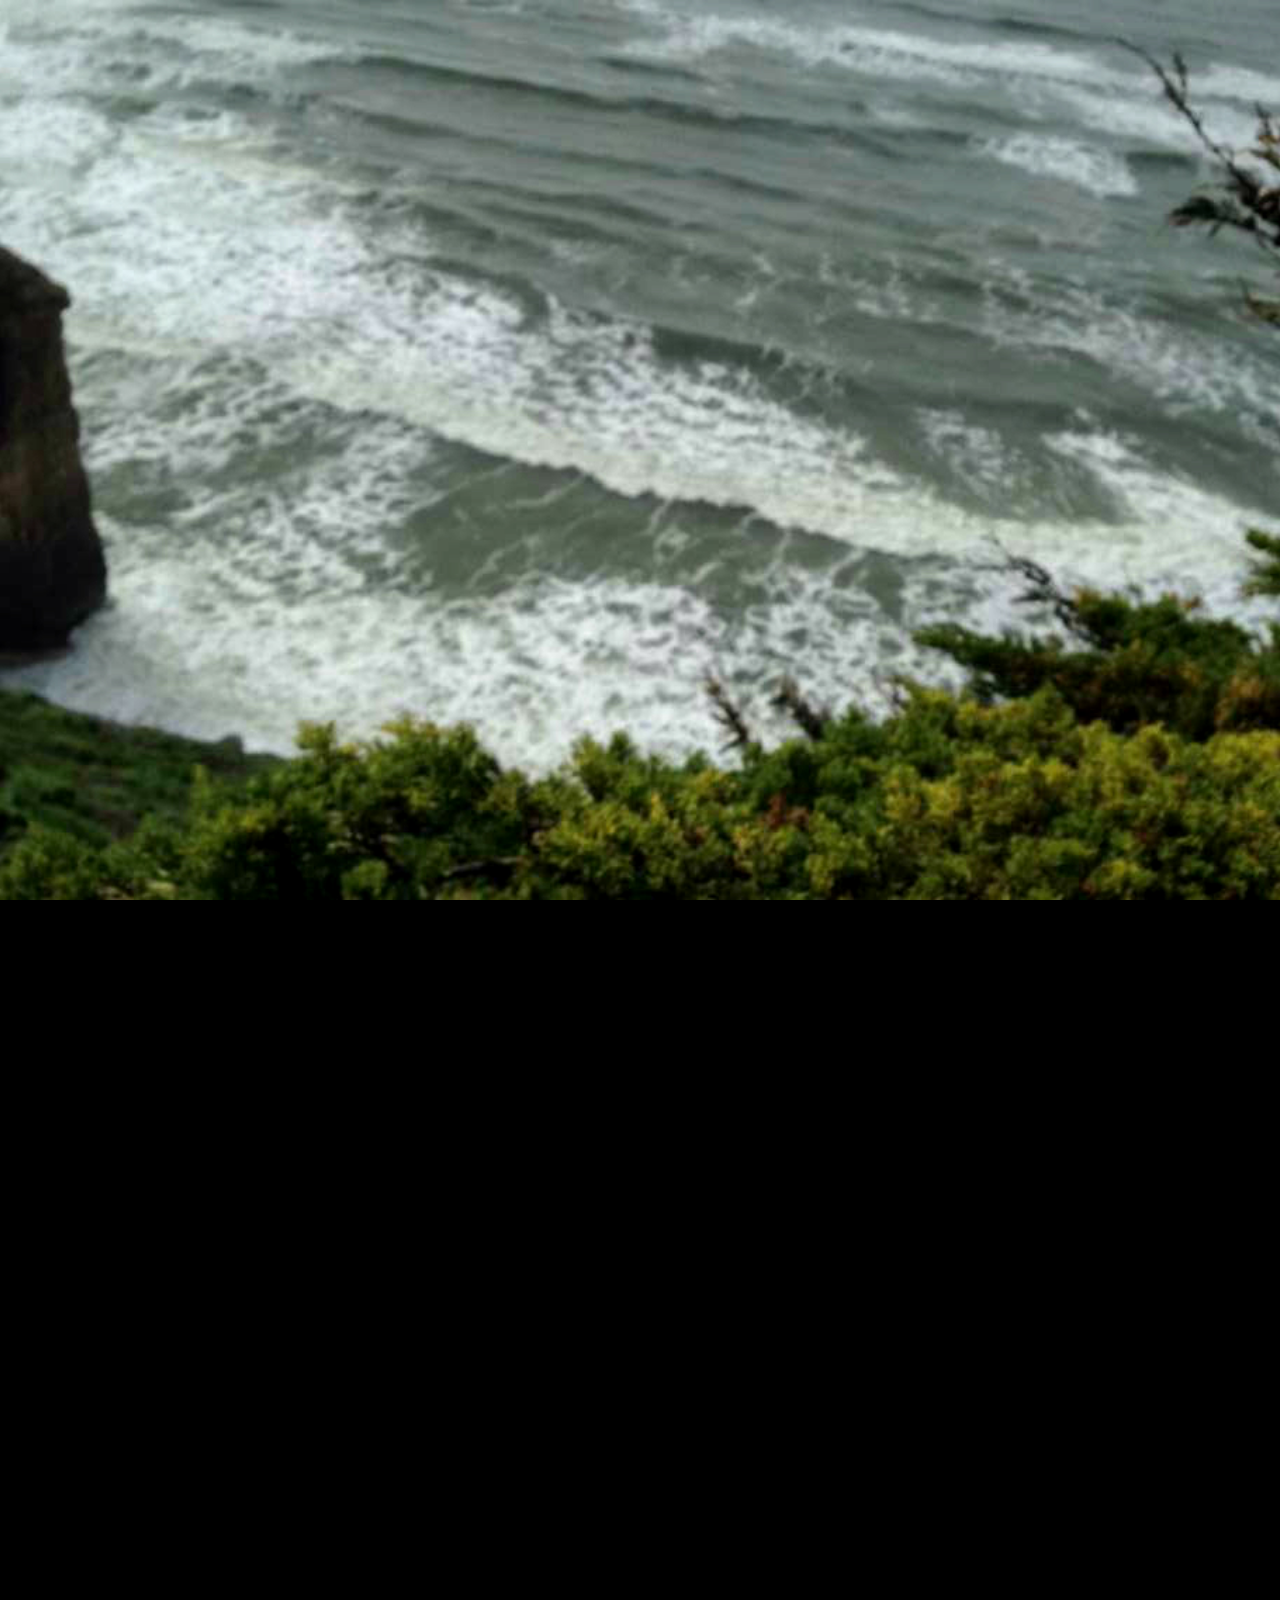
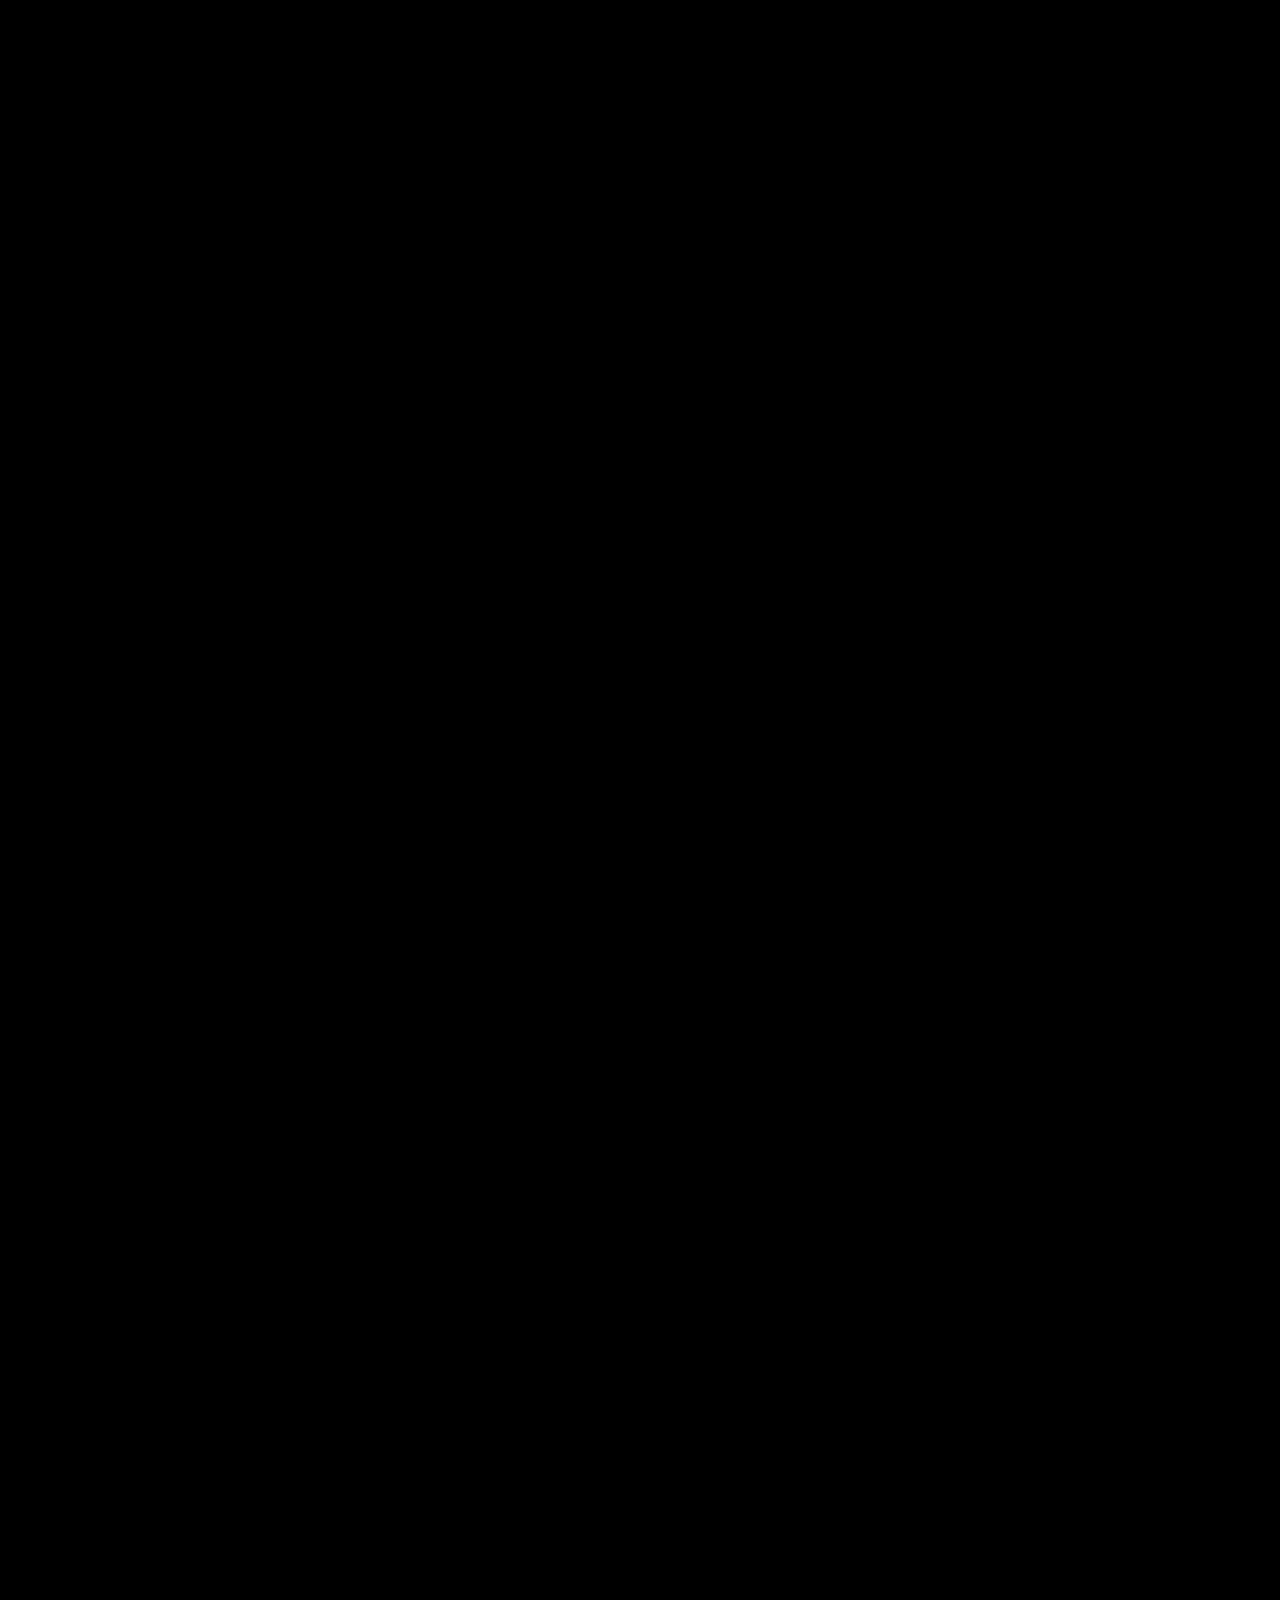
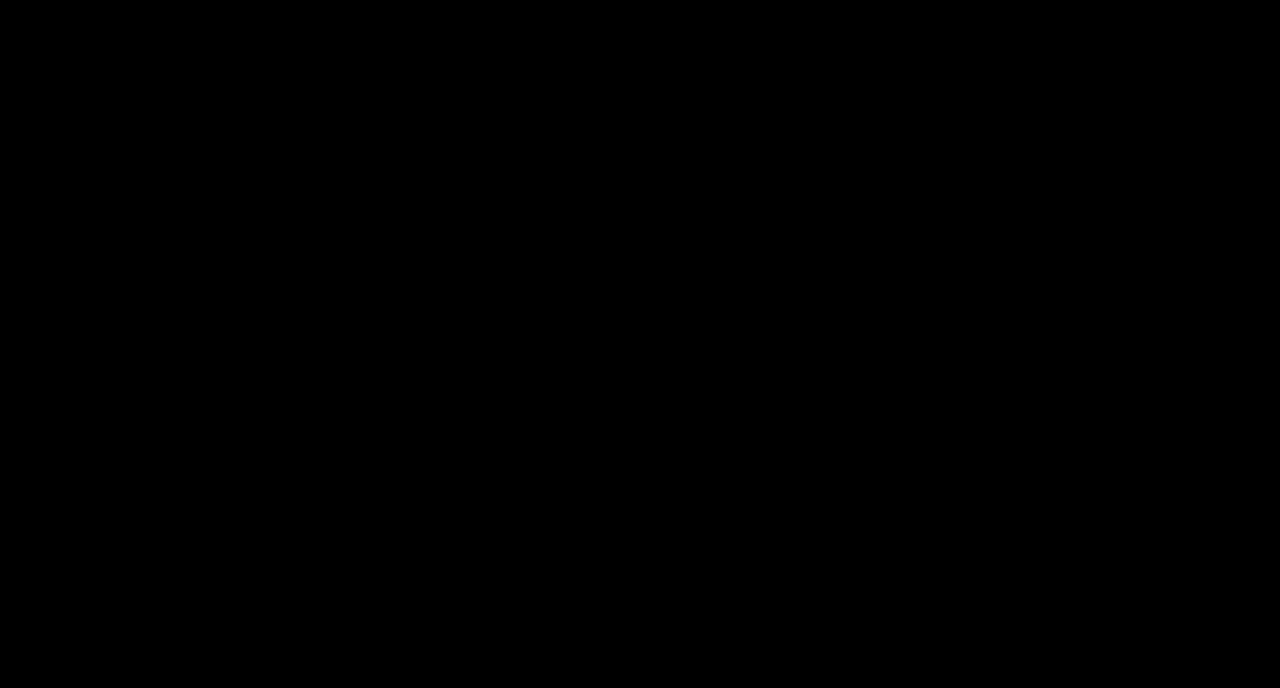
==== commit b11403f8: "added xhtml support" ====
--- a/index.html
+++ b/index.html
@@ -1,357 +1,16 @@
 <html>
 	<head>
 		<title>Anuv Gupta</title>
-		<link rel = "icon" type = "image/png" href = "./img/favicon.png">
+		<link rel = "icon" type = "image/png" href = "./img/favicon.png"/>
+		<link rel = "stylesheet" type = "text/css" href = "./style/index.css"/>
 		<meta name = "viewport" content = "width=device-width, initial-scale=0.8, maximum-scale=0.8, user-scalable=no" />
-		<style>
-			@font-face {
-  				font-family: CenturyGothic;
-  				src: url("./style/centurygothic.ttf");
-  				font-weight: bold;
-			}
-			@keyframes pulse {
-  				0% { transform: scale(1); }
-				50% { transform: scale(1.08); }
-				100% { transform: scale(1); }
-			}
-			body {
-				background-color: #000000;
-				color: white;
-				text-decoration: none;
-				text-align: center;
-				font-family: CenturyGothic;
-				font-size: 1.15em;
-				text-shadow: 0 0 30px #000000;
-				z-index: 0;
-			}
-			.bodyBG {
-				background: url('./img/IMG_8312-n2.jpg') no-repeat center center fixed;
-				-webkit-background-size: cover;
-  				-moz-background-size: cover;
-  				-o-background-size: cover;
-  				background-size: cover;
-				top: 0;
-				left: 0;
-				right: 0;
-				bottom: 0;
-				z-index: 0;
-				width: 100%;
-				height: 100%;
-				position: fixed;
-				transition: opacity 0.6s ease-in-out;
-   				-moz-transition: opacity 0.6s ease-in-out;
-   				-ms-transition: opacity 0.6s ease-in-out;
-   				-webkit-transition: opacity 0.6s ease-in-out;
-   				-o-transition: opacity 0.6s ease-in-out;
-			}
-			#menu {
-				position: fixed;
-				height: 75px;
-				top: 0;
-				right: 0;
-				left: 0;
-				z-index: 2;
-			}
-			#menuBG {
-				position: absolute;
-				top: 0;
-				right: 0;
-				left: 0;
-				width: 100%;
-				height: 100%;
-				opacity: 0;
-				z-index: -2;
-				background-color: #000000;
-				border-style: solid;
-				border-color: #dfdfdf;
-    			border-width: 0 0 1 0;
-				transition: opacity 0.3s ease-in-out;
-   				-moz-transition: opacity 0.3s ease-in-out;
-   				-ms-transition: opacity 0.3s ease-in-out;
-   				-webkit-transition: opacity 0.3s ease-in-out;
-   				-o-transition: opacity 0.3s ease-in-out;
-			}
-			#menuTableContainer {
-				position: absolute;
-				width: 100%;
-				height: 100%;
-				transition: height 0.3s ease-in-out;
-   				-moz-transition: height 0.3s ease-in-out;
-   				-ms-transition: height 0.3s ease-in-out;
-   				-webkit-transition: height 0.3s ease-in-out;
-   				-o-transition: height 0.3s ease-in-out;
-			}
-			#menuTable {
-				width: 100%;
-				height: 100%;
-				opacity: 1;
-				padding: 0 20 0 20;
-				text-align: center;
-			}
-			#menuLogoTD {
-				width: 5%;
-				opacity: 0;
-				z-index: 20;
-				transition: opacity 0.2s ease-in-out;
-   				-moz-transition: opacity 0.2s ease-in-out;
-   				-ms-transition: opacity 0.2s ease-in-out;
-   				-webkit-transition: opacity 0.2s ease-in-out;
-   				-o-transition: opacity 0.2s ease-in-out;
-			}
-			#menuIconTD {
-				width: 5%;
-				opacity: 0;
-				z-index: 20;
-				transition: opacity 0.2s ease-in-out;
-   				-moz-transition: opacity 0.2s ease-in-out;
-   				-ms-transition: opacity 0.2s ease-in-out;
-   				-webkit-transition: opacity 0.2s ease-in-out;
-   				-o-transition: opacity 0.2s ease-in-out;
-			}
-			#main {
-				position: absolute;
-				top: 0;
-				right: 0;
-				left: 0;
-				width: 100%;
-				height: 108%;
-				z-index: 1;
-			}
-			#mainText1 {
-				font-family: CenturyGothic;
-				font-size: 270%;
-				margin: 0;
-				padding 0;
-				border: 0;
-			}
-			#vDown1 {
-				z-index: 5;
-				text-align: center;
-				width: 46px;
-				border: solid 2px rgba(256, 256, 256, 0.85);
-				background-color: rgba(0, 0, 0, 0.1);
-				border-radius: 100%;
-				opacity: 0.8;
-				animation: none;
-				box-shadow: 0 0 6px 6px rgba(0, 0, 0, 0.1);
-  				-moz-box-shadow: 0 0 6px 6px rgba(0, 0, 0, 0.1);
-  				-ms-box-shadow: 0 0 6px 6px rgba(0, 0, 0, 0.1);
-  				-webkit-box-shadow: 0 0 6px 6px rgba(0, 0, 0, 0.1);
-  				-o-box-shadow: 0 0 6px 6px rgba(0, 0, 0, 0.1);
-				transition: opacity 0.3s ease-in-out, background-color 0.3s ease-in-out, box-shadow 0.3s ease-in-out;
-   				-moz-transition: opacity 0.3s ease-in-out, background-color 0.3s ease-in-out, box-shadow 0.3s ease-in-out;
-   				-ms-transition: opacity 0.3s ease-in-out, background-color 0.3s ease-in-out, box-shadow 0.3s ease-in-out;
-   				-webkit-transition: opacity 0.3s ease-in-out, background-color 0.3s ease-in-out, box-shadow 0.3s ease-in-out;
-   				-o-transition: opacity 0.3s ease-in-out, background-color 0.3s ease-in-out, box-shadow 0.3s ease-in-out;
-			}
-			#vDown2 {
-				z-index: 5;
-				text-align: center;
-				width: 45px;
-				border: solid 2px rgba(0, 0, 0, 0);
-				background-color: rgba(256, 256, 256, 0.125);
-				border-radius: 100%;
-				opacity: 0.9;
-				animation: none;
-				box-shadow: 0 0 6px 6px rgba(0, 0, 0, 0.1);
-  				-moz-box-shadow: 0 0 6px 6px rgba(0, 0, 0, 0.1);
-  				-ms-box-shadow: 0 0 6px 6px rgba(0, 0, 0, 0.1);
-  				-webkit-box-shadow: 0 0 6px 6px rgba(0, 0, 0, 0.1);
-  				-o-box-shadow: 0 0 6px 6px rgba(0, 0, 0, 0.1);
-				transition: opacity 0.3s ease-in-out, background-color 0.3s ease-in-out, box-shadow 0.3s ease-in-out;
-   				-moz-transition: opacity 0.3s ease-in-out, background-color 0.3s ease-in-out, box-shadow 0.3s ease-in-out;
-   				-ms-transition: opacity 0.3s ease-in-out, background-color 0.3s ease-in-out, box-shadow 0.3s ease-in-out;
-   				-webkit-transition: opacity 0.3s ease-in-out, background-color 0.3s ease-in-out, box-shadow 0.3s ease-in-out;
-   				-o-transition: opacity 0.3s ease-in-out, background-color 0.3s ease-in-out, box-shadow 0.3s ease-in-out;
-			}
-			#mainBG {
-				width: 100%;
-				height: 100%;
-				background-color: #000000;
-			}
-			#mainCT {
-				position: absolute;
-				width: 100%;
-				height: 400%;
-				opacity: 0;
-				padding: 10 0 10 0;
-				border-collapse: collapse;
-				text-align: center;
-				transition: opacity 0.7s ease-in-out, height 0.7s ease-in-out;
-   				-moz-transition: opacity 0.7s ease-in-out, height 0.7s ease-in-out;
-   				-ms-transition: opacity 0.7s ease-in-out, height 0.7s ease-in-out;
-   				-webkit-transition: opacity 0.7s ease-in-out, height 0.7s ease-in-out;
-   				-o-transition: opacity 0.7s ease-in-out, height 0.7s ease-in-out;
-			}
-			#mainCT td {
-				width: 100%;
-				padding: 0;
-				margin: 0;
-			}
-			#aboutMeTable {
-				width : 100%;
-				height: 100%;
-				padding: 0;
-				left: 0;
-				border-collapse: collapse;
-				background-color: rgba(15, 15, 15, 1);
-				opacity: 0;
-				transition: opacity 0.4s ease-in-out;
-   				-moz-transition: opacity 0.4s ease-in-out;
-   				-ms-transition: opacity 0.4s ease-in-out;
-   				-webkit-transition: opacity 0.4s ease-in-out;
-   				-o-transition: opacity 0.4s ease-in-out;
-			}
-			#aboutMeImg {
-				border: 9px solid rgba(0, 0, 0, 0.2);
-				height: 420px;
-			}
-			#famImg {
-				height: 251px;
-				border: 8px solid white;
-			}
-			#mainText3TD {
-				position: relative;
-				width: 60%;
-				height: 2%;
-				text-align: center;
-			}
-			.card {
-				margin: 3% 3% 3% 3%;
-  				text-align: center;
-  				height: 90%;
-  				width: 90%;
-  				opacity: 0.8;
-  				box-shadow: 0 6px 12px 0 rgba(0, 0, 0, 0.2), 0 9px 30px 0 rgba(0, 0, 0, 0.19);
-  				-moz-box-shadow: 0 6px 12px 0 rgba(0, 0, 0, 0.2), 0 9px 30px 0 rgba(0, 0, 0, 0.19);
-  				-ms-box-shadow: 0 6px 12px 0 rgba(0, 0, 0, 0.2), 0 9px 30px 0 rgba(0, 0, 0, 0.19);
-  				-webkit-box-shadow: 0 6px 12px 0 rgba(0, 0, 0, 0.2), 0 9px 30px 0 rgba(0, 0, 0, 0.19);
-  				-o-box-shadow: 0 6px 12px 0 rgba(0, 0, 0, 0.2), 0 9px 30px 0 rgba(0, 0, 0, 0.19);
-  				transition: opacity 0.4s ease-in-out, height 0.7s ease-in-out;
-   				-moz-transition: opacity 0.4s ease-in-out, height 0.7s ease-in-out;
-   				-ms-transition: opacity 0.4s ease-in-out, height 0.7s ease-in-out;
-   				-webkit-transition: opacity 0.4s ease-in-out, height 0.7s ease-in-out;
-   				-o-transition: opacity 0.4s ease-in-out, height 0.7s ease-in-out;
-			}
-			.card:hover {
-				opacity: 1;
-			}
-		</style>
-
-		<script src = "./js/jquery-2.1.4.min.js"></script>
-		<script src = "./js/jquery-ui.min.js"></script>
-		<script src = "./js/functions.js"></script>
-		<script src = "./js/velocity.min.js"></script>
-
-		<script type = "text/javascript">
-			function initBG() {
-				_('bodyBG2').style.opacity = 0;
-				_('bodyBG3').style.opacity = 0;
-				//_('bodyBG1').style.backgroundImage = "url('./img/IMG_8312-n2.jpg')";
-			}
-			function initSize() {
-				//_('mainCT').style.width = window.innerWidth;
-			}
-			function setEvents() {
-				$("#menuLogoTD").hover(function() {
-					_("menuLogoTD").style.opacity = 1;
-				}, function() {
-					_("menuLogoTD").style.opacity = 0.7;
-				});
-				$("#menuIconTD").hover(function() {
-					_("menuIconTD").style.opacity = 1;
-				}, function() {
-					_("menuIconTD").style.opacity = 0.7;
-				});
-				$("#vDown1").hover(function() {
-					_("vDown1").style.opacity = 1;
-					_("vDown1").style.backgroundColor = 'rgba(256, 256, 256, 0.1)';
-					_("vDown1").style.boxShadow = '0 0 10px 6px rgba(190, 190, 190, 0.2)';
-					_("vDown1").style.animation = 'pulse 1s ease infinite';
-				}, function() {
-					_("vDown1").style.opacity = 0.9;
-					_("vDown1").style.backgroundColor = 'rgba(256, 256, 256, 0.1)';
-					_("vDown1").style.boxShadow = '0 0 6px 6px rgba(0, 0, 0, 0)';
-					_("vDown1").style.animation = 'none';
-				});
-				$("#vDown1").click(function() {
-					$('body').animate({
-        				scrollTop: ($('#vDown1').offset().top + 10),
-    				}, 1200, 'easeInOutExpo');
-				});
-				$("#vDown2").hover(function() {
-					_("vDown2").style.opacity = 1;
-					_("vDown2").style.backgroundColor = 'rgba(256, 256, 256, 0.15)';
-					_("vDown2").style.animation = 'pulse 1s ease infinite';
-				}, function() {
-					_("vDown2").style.opacity = 0.8;
-					_("vDown2").style.backgroundColor = 'rgba(256, 256, 256, 0.125)';
-					_("vDown2").style.animation = 'none';
-				});
-				$("#vDown2").click(function() {
-					$('body').animate({
-        				scrollTop: ($('#3spacer1').offset().top + 5),
-    				}, 1200, 'easeInOutExpo');
-				});
-				$("#menuLogoTD").click(function() {
-  			    	$('body').animate({
-        				scrollTop: $("#main").offset().top,
-    				}, 1200, 'easeInOutExpo');
-				});
-				$(window).scroll(function() {
-					if ($(window).scrollTop() > 5) _("menuBG").style.opacity = 0.6;
-    				else _("menuBG").style.opacity = 0;
-    				if ($(window).scrollTop() > 20) _("menuTableContainer").style.height = "72%";
-    				else _("menuTableContainer").style.height = "95%";
-    				
-    				if ($(window).scrollTop() > 15) _("aboutMeTable").style.opacity = 1;
-    				else _("aboutMeTable").style.opacity = 0;
-    				
-    				if ($(window).scrollTop() < $('#mainText1').offset().top) {
-    					if (_('bodyBG1').style.opacity == 0) {
-    						_('bodyBG1').style.opacity = 1;
-    						_('bodyBG2').style.opacity = 0;
-    						_('bodyBG3').style.opacity = 0;
-    					}
-    				}
-    				else if ($(window).scrollTop() < $('#2spacer2').offset().top) {
-    					if (_('bodyBG2').style.opacity == 0) {
-    						_('bodyBG1').style.opacity = 0;
-    						_('bodyBG2').style.opacity = 1;
-    						_('bodyBG3').style.opacity = 0;
-    					}
-    				}
-    				else if ($(window).scrollTop() < $('#6').offset().top) {
-    					if (_('bodyBG3').style.opacity == 0) {
-    						_('bodyBG1').style.opacity = 0;
-    						_('bodyBG2').style.opacity = 0;
-    						_('bodyBG3').style.opacity = 1;
-    					}
-    				}
-				});
-			}
-			function loadPage() {
-				initSize();
-				initBG();
-				resizePage();
-				setEvents();
-				setTimeout(function () {
-					_("mainCT").style.opacity = 1;
-					_("menuLogoTD").style.opacity = 0.7;
-					_("menuIconTD").style.opacity = 0.7;
-				}, 200);
-			}
-			function resizePage() {
-				$('bodyBG1').replaceWith('<div id = "bodyBG1" class = "bodyBG"></div>');
-				$('bodyBG2').replaceWith('<div id = "bodyBG2" class = "bodyBG"></div>');
-				$('bodyBG3').replaceWith('<div id = "bodyBG3" class = "bodyBG"></div>');
-				initSize();
-				initBG();
-			}
-			$(window).on("orientationchange", resizePage);
-			$(window).resize(resizePage);
-			$(document).ready(loadPage);
-		</script>
+		
+		<script  type = "text/javascript"src = "./js/jquery-2.1.4.min.js"></script>
+		<script type = "text/javascript" src = "./js/jquery-ui.min.js"></script>
+		<script type = "text/javascript" src = "./js/velocity.min.js"></script>
+		<script type = "text/javascript" src = "./js/functions.js"></script>
+		<script type = "text/javascript" src = "./js/index.js"></script>
+		
 	</head>
 	<body>
 		<div id = "bodyBG1" class = "bodyBG"></div>
@@ -427,88 +86,24 @@
 					</tr>
 					<tr id = "5" height = "43%">
 						<td colspan = '100'>
-							<table height = '100%' width = '100%'>
-								<tr>
-									<td>
-										<div id = "card1" class = "card">
-											<!-- IMG_0351-medium.jpg -->
-											<!-- IMG_0189-medium.jpg -->
-											<!-- IMG_0784.jpg -->
-											<div style = 'position: absolute;'><img src = './img/IMG_0189-medium.jpg' width = '269px'/></div><br/>
-										</div>
-									</td>
-									<td>
-										<div id = "card2" class = "card">
-											<span>1</span><br/>
-											<span>2</span><br/>
-										</div>
-									</td>
-									<td>
-										<div id = "card3" class = "card">
-											<span>1</span><br/>
-											<span>2</span><br/>
-										</div>
-									</td>
-									<td>
-										<div id = "card4" class = "card">
-											<span>1</span><br/>
-											<span>2</span><br/>
-										</div>
-									</td>
-								</tr>
-								<tr>
-									<td>
-										<div id = "card1" class = "card">
-											<span>1</span><br/>
-											<span>2</span><br/>
-										</div>
-									</td>
-									<td>
-										<div id = "card2" class = "card">
-											<span>1</span><br/>
-											<span>2</span><br/>
-										</div>
-									</td>
-									<td>
-										<div id = "card3" class = "card">
-											<span>1</span><br/>
-											<span>2</span><br/>
-										</div>
-									</td>
-									<td>
-										<div id = "card4" class = "card">
-											<span>1</span><br/>
-											<span>2</span><br/>
-										</div>
-									</td>
-								</tr>
-								<tr>
-									<td>
-										<div id = "card1" class = "card">
-											<span>1</span><br/>
-											<span>2</span><br/>
-										</div>
-									</td>
-									<td>
-										<div id = "card2" class = "card">
-											<span>1</span><br/>
-											<span>2</span><br/>
-										</div>
-									</td>
-									<td>
-										<div id = "card3" class = "card">
-											<span>1</span><br/>
-											<span>2</span><br/>
-										</div>
-									</td>
-									<td>
-										<div id = "card4" class = "card">
-											<span>1</span><br/>
-											<span>2</span><br/>
-										</div>
-									</td>
-								</tr>
-							</table>
+							<!--
+							<div id = "card1" class = "card">
+								<span>1</span><br/>
+								<span>2</span><br/>
+							</div>
+							<div id = "card2" class = "card">
+								<span>1</span><br/>
+								<span>2</span><br/>
+							</div>
+							<div id = "card3" class = "card">
+								<span>1</span><br/>
+								<span>2</span><br/>
+							</div>
+							<div id = "card4" class = "card">
+								<span>1</span><br/>
+								<span>2</span><br/>
+							</div>
+							-->
 						</td>
 					</tr>
 					<tr id = "6" height = "12%">
--- a/style/index.css
+++ b/style/index.css
@@ -0,0 +1,263 @@
+@font-face {
+	font-family: CenturyGothic;
+	src: url("./centurygothic.ttf");
+	font-weight: bold;
+}
+
+@keyframes pulse {
+	0% { transform: scale(1); }
+	50% { transform: scale(1.08); }
+	100% { transform: scale(1); }
+}
+
+html {
+	height: 100%;
+}
+
+body {
+	height: 100%;
+	background-color: #000000;
+	color: white;
+	text-decoration: none;
+	text-align: center;
+	font-family: CenturyGothic;
+	font-size: 1.15em;
+	text-shadow: 0 0 30px #000000;
+	z-index: 0;
+}
+
+.bodyBG {
+	background: url('../img/IMG_8312-n2.jpg') no-repeat center center fixed;
+	-webkit-background-size: cover;
+	-moz-background-size: cover;
+	-o-background-size: cover;
+	background-size: cover;
+	top: 0;
+	left: 0;
+	right: 0;
+	bottom: 0;
+	z-index: 0;
+	width: 100%;
+	height: 100%;
+	position: fixed;
+	transition: opacity 0.6s ease-in-out;
+	-moz-transition: opacity 0.6s ease-in-out;
+	-ms-transition: opacity 0.6s ease-in-out;
+	-webkit-transition: opacity 0.6s ease-in-out;
+	-o-transition: opacity 0.6s ease-in-out;
+}
+
+#menu {
+	position: fixed;
+	height: 75px;
+	width: 100%;
+	top: 0;
+	right: 0;
+	left: 0;
+	z-index: 2;
+}
+
+#menuBG {
+	position: absolute;
+	top: 0;
+	right: 0;
+	left: 0;
+	height: 100%;
+	opacity: 0;
+	z-index: -2;
+	background-color: #000000;
+	border-style: solid;
+	border-color: #dfdfdf;
+	border-width: 0 0 1 0;
+	transition: opacity 0.3s ease-in-out;
+	-moz-transition: opacity 0.3s ease-in-out;
+	-ms-transition: opacity 0.3s ease-in-out;
+	-webkit-transition: opacity 0.3s ease-in-out;
+	-o-transition: opacity 0.3s ease-in-out;
+}
+
+#menuTableContainer {
+	position: absolute;
+	width: 100%;
+	height: 100%;
+	transition: height 0.3s ease-in-out;
+	-moz-transition: height 0.3s ease-in-out;
+	-ms-transition: height 0.3s ease-in-out;
+	-webkit-transition: height 0.3s ease-in-out;
+	-o-transition: height 0.3s ease-in-out;
+}
+
+#menuTable {
+	width: 100%;
+	height: 100%;
+	opacity: 1;
+	padding: 0 20 0 20;
+	text-align: center;
+}
+
+#menuLogoTD {
+	width: 5%;
+	height: auto;
+	opacity: 0;
+	z-index: 20;
+	transition: opacity 0.2s ease-in-out;
+	-moz-transition: opacity 0.2s ease-in-out;
+	-ms-transition: opacity 0.2s ease-in-out;
+	-webkit-transition: opacity 0.2s ease-in-out;
+	-o-transition: opacity 0.2s ease-in-out;
+}
+
+#menuIconTD {
+	width: 5%;
+	height: auto;
+	opacity: 0;
+	z-index: 20;
+	transition: opacity 0.2s ease-in-out;
+	-moz-transition: opacity 0.2s ease-in-out;
+	-ms-transition: opacity 0.2s ease-in-out;
+	-webkit-transition: opacity 0.2s ease-in-out;
+	-o-transition: opacity 0.2s ease-in-out;
+}
+
+#main {
+	position: absolute;
+	top: 0;
+	right: 0;
+	left: 0;
+	width: 100%;
+	height: 108%;
+	z-index: 1;
+}
+
+#mainText1 {
+	font-family: CenturyGothic;
+	font-size: 270%;
+	margin: 0;
+	padding 0;
+	border: 0;
+}
+
+#vDown1 {
+	z-index: 5;
+	text-align: center;
+	width: 46px;
+	border: solid 2px rgba(256, 256, 256, 0.85);
+	background-color: rgba(0, 0, 0, 0.1);
+	border-radius: 100%;
+	opacity: 0.8;
+	animation: none;
+	box-shadow: 0 0 6px 6px rgba(0, 0, 0, 0.1);
+	-moz-box-shadow: 0 0 6px 6px rgba(0, 0, 0, 0.1);
+	-ms-box-shadow: 0 0 6px 6px rgba(0, 0, 0, 0.1);
+	-webkit-box-shadow: 0 0 6px 6px rgba(0, 0, 0, 0.1);
+	-o-box-shadow: 0 0 6px 6px rgba(0, 0, 0, 0.1);
+	transition: opacity 0.3s ease-in-out, background-color 0.3s ease-in-out, box-shadow 0.3s ease-in-out;
+	-moz-transition: opacity 0.3s ease-in-out, background-color 0.3s ease-in-out, box-shadow 0.3s ease-in-out;
+	-ms-transition: opacity 0.3s ease-in-out, background-color 0.3s ease-in-out, box-shadow 0.3s ease-in-out;
+	-webkit-transition: opacity 0.3s ease-in-out, background-color 0.3s ease-in-out, box-shadow 0.3s ease-in-out;
+	-o-transition: opacity 0.3s ease-in-out, background-color 0.3s ease-in-out, box-shadow 0.3s ease-in-out;
+}
+
+#vDown2 {
+	z-index: 5;
+	text-align: center;
+	width: 45px;
+	border: solid 2px rgba(0, 0, 0, 0);
+	background-color: rgba(256, 256, 256, 0.125);
+	border-radius: 100%;
+	opacity: 0.9;
+	animation: none;
+	box-shadow: 0 0 6px 6px rgba(0, 0, 0, 0.1);
+	-moz-box-shadow: 0 0 6px 6px rgba(0, 0, 0, 0.1);
+	-ms-box-shadow: 0 0 6px 6px rgba(0, 0, 0, 0.1);
+	-webkit-box-shadow: 0 0 6px 6px rgba(0, 0, 0, 0.1);
+	-o-box-shadow: 0 0 6px 6px rgba(0, 0, 0, 0.1);
+	transition: opacity 0.3s ease-in-out, background-color 0.3s ease-in-out, box-shadow 0.3s ease-in-out;
+	-moz-transition: opacity 0.3s ease-in-out, background-color 0.3s ease-in-out, box-shadow 0.3s ease-in-out;
+	-ms-transition: opacity 0.3s ease-in-out, background-color 0.3s ease-in-out, box-shadow 0.3s ease-in-out;
+	-webkit-transition: opacity 0.3s ease-in-out, background-color 0.3s ease-in-out, box-shadow 0.3s ease-in-out;
+	-o-transition: opacity 0.3s ease-in-out, background-color 0.3s ease-in-out, box-shadow 0.3s ease-in-out;
+}
+
+#mainBG {
+	width: 100%;
+	height: 100%;
+	background-color: #000000;
+}
+
+#mainCT {
+	position: absolute;
+	width: 100%;
+	height: 400%;
+	top: 0;
+	left: 0;
+	opacity: 0;
+	padding: 10 0 10 0;
+	border-collapse: collapse;
+	text-align: center;
+	transition: opacity 0.7s ease-in-out, height 0.7s ease-in-out;
+	-moz-transition: opacity 0.7s ease-in-out, height 0.7s ease-in-out;
+	-ms-transition: opacity 0.7s ease-in-out, height 0.7s ease-in-out;
+	-webkit-transition: opacity 0.7s ease-in-out, height 0.7s ease-in-out;
+	-o-transition: opacity 0.7s ease-in-out, height 0.7s ease-in-out;
+}
+
+#mainCT td {
+	width: 100%;
+	padding: 0;
+	margin: 0;
+}
+
+#aboutMeTable {
+	width : 100%;
+	height: 100%;
+	padding: 0;
+	left: 0;
+	border-collapse: collapse;
+	background-color: rgba(15, 15, 15, 1);
+	opacity: 0;
+	transition: opacity 0.4s ease-in-out;
+	-moz-transition: opacity 0.4s ease-in-out;
+	-ms-transition: opacity 0.4s ease-in-out;
+	-webkit-transition: opacity 0.4s ease-in-out;
+	-o-transition: opacity 0.4s ease-in-out;
+}
+
+#aboutMeImg {
+	border: 9px solid rgba(0, 0, 0, 0.2);
+	height: 420px;
+}
+
+#famImg {
+	height: 251px;
+	border: 8px solid white;
+}
+
+#mainText3TD {
+	position: relative;
+	width: 60%;
+	height: 2%;
+	text-align: center;
+}
+
+.card {
+	margin: 3% 3% 3% 3%;
+	text-align: center;
+	height: 90%;
+	width: 90%;
+	opacity: 0.8;
+	box-shadow: 0 6px 12px 0 rgba(0, 0, 0, 0.2), 0 9px 30px 0 rgba(0, 0, 0, 0.19);
+	-moz-box-shadow: 0 6px 12px 0 rgba(0, 0, 0, 0.2), 0 9px 30px 0 rgba(0, 0, 0, 0.19);
+	-ms-box-shadow: 0 6px 12px 0 rgba(0, 0, 0, 0.2), 0 9px 30px 0 rgba(0, 0, 0, 0.19);
+	-webkit-box-shadow: 0 6px 12px 0 rgba(0, 0, 0, 0.2), 0 9px 30px 0 rgba(0, 0, 0, 0.19);
+	-o-box-shadow: 0 6px 12px 0 rgba(0, 0, 0, 0.2), 0 9px 30px 0 rgba(0, 0, 0, 0.19);
+	transition: opacity 0.4s ease-in-out, height 0.7s ease-in-out;
+	-moz-transition: opacity 0.4s ease-in-out, height 0.7s ease-in-out;
+	-ms-transition: opacity 0.4s ease-in-out, height 0.7s ease-in-out;
+	-webkit-transition: opacity 0.4s ease-in-out, height 0.7s ease-in-out;
+	-o-transition: opacity 0.4s ease-in-out, height 0.7s ease-in-out;
+}
+
+.card:hover {
+	opacity: 1;
+}
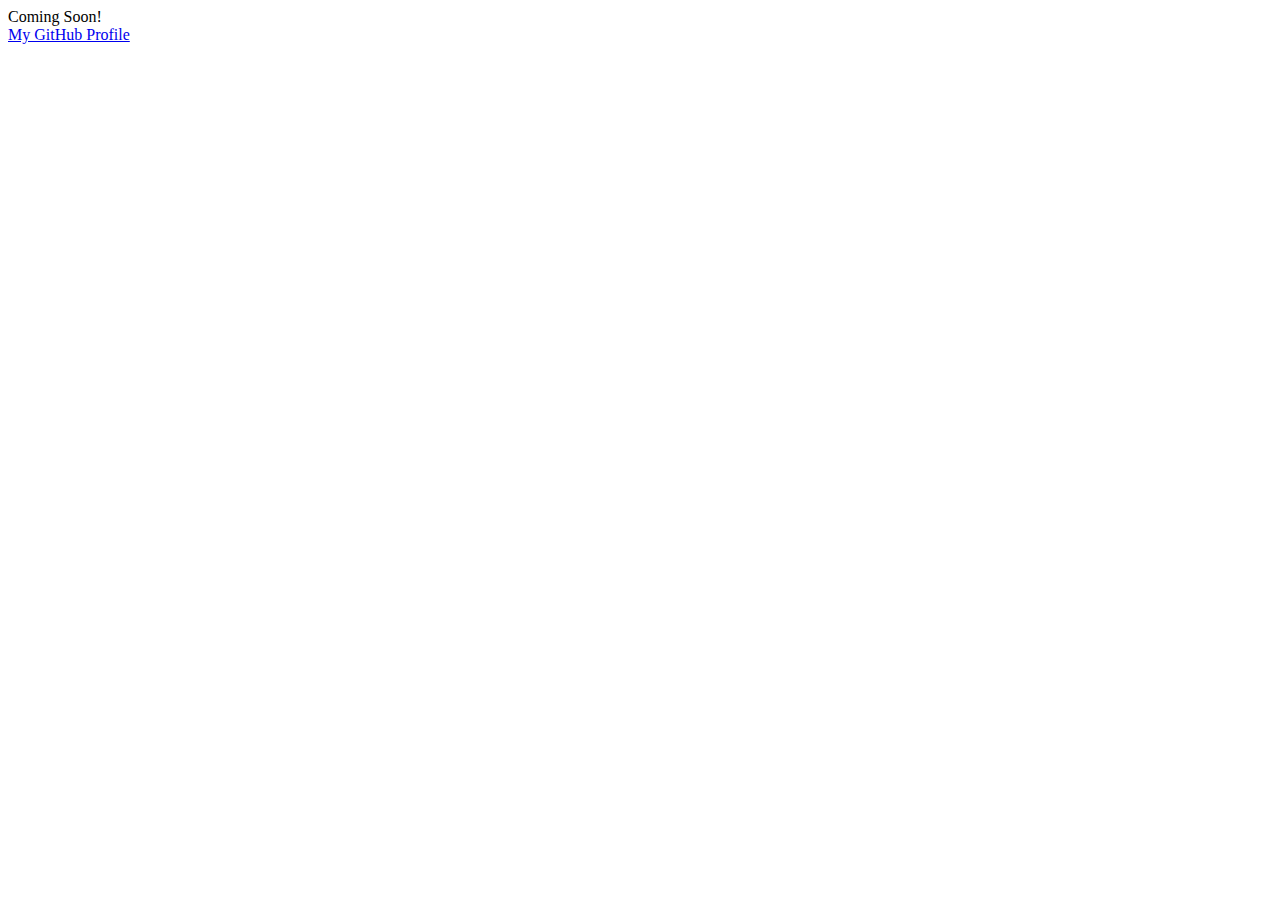
==== commit c852d4a3: "Update index.html" ====
--- a/index.html
+++ b/index.html
@@ -1,116 +1,11 @@
-<html>
+<html lang = 'en'>
 	<head>
 		<title>Anuv Gupta</title>
 		<link rel = "icon" type = "image/png" href = "./img/favicon.png"/>
-		<link rel = "stylesheet" type = "text/css" href = "./style/index.css"/>
-		<meta name = "viewport" content = "width=device-width, initial-scale=0.8, maximum-scale=0.8, user-scalable=no" />
-		
-		<script  type = "text/javascript"src = "./js/jquery-2.1.4.min.js"></script>
-		<script type = "text/javascript" src = "./js/jquery-ui.min.js"></script>
-		<script type = "text/javascript" src = "./js/velocity.min.js"></script>
-		<script type = "text/javascript" src = "./js/functions.js"></script>
-		<script type = "text/javascript" src = "./js/index.js"></script>
-		
+		<meta name = 'viewport' content = 'width=device-width, initial-scale=0.95, maximum-scale=0.95, user-scalable=no'/>	
 	</head>
 	<body>
-		<div id = "bodyBG1" class = "bodyBG"></div>
-		<div id = "bodyBG2" class = "bodyBG"></div>
-		<div id = "bodyBG3" class = "bodyBG"></div>
-		<center>
-			<div id = "menu">
-				<table id = "menuTableContainer">
-					<tr>
-						<td>
-							<div id = "menuBG"></div>
-							<table id = "menuTable">
-								<tr>
-									<td id = "menuLogoTD"><img id = "menuLogoIMG" src = "./img/logo.png"/></td>
-									<td width = "70%"></td>
-									<td id = "menuIconTD"><img id = "menuIconIMG" src = "./img/menuIcon.png"/></td>
-								</tr>
-							</table>
-						</td>
-					</tr>
-				</table>
-			</div>
-			<div id = "main">
-				<table id = "mainCT">
-					<tr id = "1" height = "20%" width = '100%'>
-						<td colspan = '100' width = '100%'>
-							<table width = "100%" height = "100%">
-								<tr height = "33%"><td></td></tr>
-								<tr height = "48%">
-									<td style = "text-align: center;">
-										<img id = "mainImg" height = '193px' width = '186.5px' src = "./img/IMG_3397-clear.png"/><br/>
-										<span id = "mainText1" style = 'font-size: 44px; color: white;'>anuv gupta</span><br/>
-									</td>
-								</tr>
-								<tr height = "19%">
-									<td>
-										<center>
-											<div id = "vDown1">
-												<img id = "vDown1Img" height = "46px" src = "./img/down.png"/>
-											</div>
-										</center>
-									</td>
-								</tr>
-							</table>
-						</td>
-					</tr>
-					<tr id = "2" height = "21%">
-						<td colspan = '100'>
-							<table id = 'aboutMeTable'>
-								<tr>
-									<td height = '12.5%' style = 'background-color: rgba(0, 0, 0, 0.2);'></td>
-								</tr>
-								<tr>
-									<td height = '67.5%'></td>
-								</tr>
-								<tr id = "2spacer2">
-									<td colspan = '100' height = '20%'>
-										<center style = 'height: 35%;'>
-											<div id = "vDown2">
-												<img id = "vDown2Img" height = "45px" src = "./img/down2.png"/>
-											</div>
-										</center>
-									</td>
-								</tr>
-							</table>
-						</td>
-					</tr>
-					<tr id = "3spacer1" height = "1.5%"><td colspan = '100' id = "spaceText"><span>&nbsp;</span></td></tr>
-					<tr id = "3" height = "2.5%">
-						<td colspan = '100' id = "mainText3TD" colspan = "100">
-							<span id = "mainText3" style = "font-size: 44px; color: white;">pursuits</span>
-						</td>
-					</tr>
-					<tr id = "5" height = "43%">
-						<td colspan = '100'>
-							<!--
-							<div id = "card1" class = "card">
-								<span>1</span><br/>
-								<span>2</span><br/>
-							</div>
-							<div id = "card2" class = "card">
-								<span>1</span><br/>
-								<span>2</span><br/>
-							</div>
-							<div id = "card3" class = "card">
-								<span>1</span><br/>
-								<span>2</span><br/>
-							</div>
-							<div id = "card4" class = "card">
-								<span>1</span><br/>
-								<span>2</span><br/>
-							</div>
-							-->
-						</td>
-					</tr>
-					<tr id = "6" height = "12%">
-						<td colspan = '100' id = "mainText4">HELLO4</td>
-					</tr>
-				</table>
-			<div>
-		</center>
+		Coming Soon!<br/>
+		<a href = 'http://github.com/anuvgupta'>My GitHub Profile</a>
 	</body>
-</html>+</html>
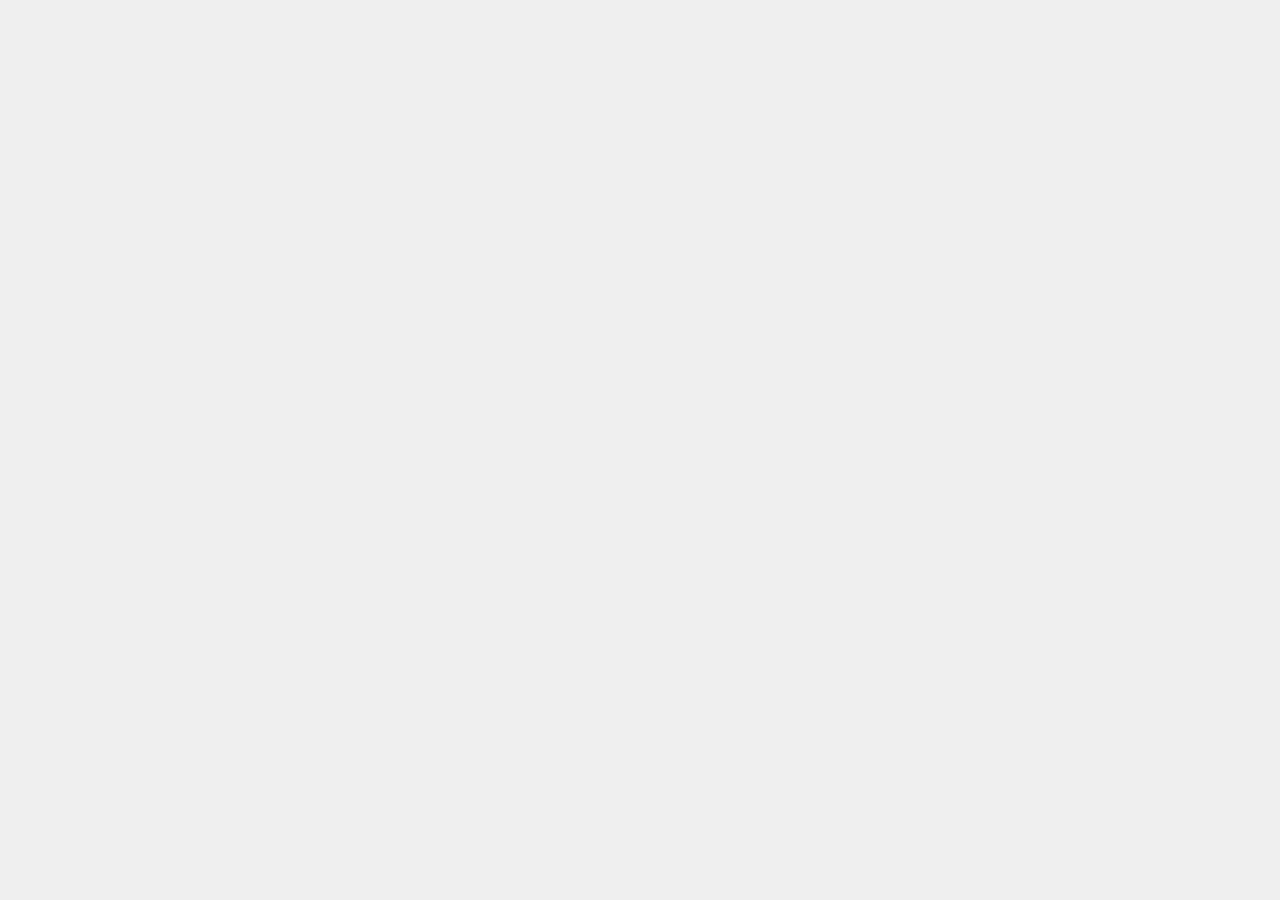
==== commit 99e7e815: "google" ====
--- a/index.html
+++ b/index.html
@@ -1,11 +1,45 @@
+<!DOCTYPE html>
 <html lang = 'en'>
-	<head>
-		<title>Anuv Gupta</title>
-		<link rel = "icon" type = "image/png" href = "./img/favicon.png"/>
-		<meta name = 'viewport' content = 'width=device-width, initial-scale=0.95, maximum-scale=0.95, user-scalable=no'/>	
-	</head>
-	<body>
-		Coming Soon!<br/>
-		<a href = 'http://github.com/anuvgupta'>My GitHub Profile</a>
-	</body>
+    <head>
+        <title>Anuv Gupta</title>
+        <meta charset = 'utf-8'/>
+        <meta name = 'author' content = 'Anuv Gupta'/>
+        <meta name = 'copyright' content = 'Copyright (c) 2017 Anuv Gupta'/>
+        <meta name = 'viewport' content = 'width=device-width, initial-scale=0.75, maximum-scale=0.75, user-scalable=yes'/>
+        <link rel = 'alternate' href = 'http://anuv.me' hreflang = 'en-us' />
+		<link rel = 'icon' type = 'image/png' href = 'img/brackets.png'/>
+		<style type = 'text/css'>
+            @import url("https://fonts.googleapis.com/css?family=Source+Sans+Pro:300italic,600italic,300,600");
+            * {
+                font-family: 'Source Sans Pro', Arial, sans-serif;
+            }
+            html, body {
+                margin: 0;
+                height: 100%;
+                width: 100%;
+                background-color: #efefef;
+            }
+            ::-webkit-scrollbar {
+                display: none;
+            }
+        </style>
+        <script type = 'text/javascript' src = 'js/jquery-1.12.4.min.js'></script>
+        <script type = 'text/javascript' src = 'js/block.js'></script>
+        <script type = 'text/javascript'>
+            var block = Block('div', 'app');
+            window.addEventListener('load', function () {
+                // setTimeout(function () {
+                    block.load(function () {
+                        block.fill(document.body);
+                        setTimeout(function () {
+                            block.on('open');
+                        }, 20);
+                        Block.queries();
+                    }, 'app', 'jQuery');
+                // }, 1000);
+            });
+        </script>
+    </head>
+    <body>
+    </body>
 </html>
